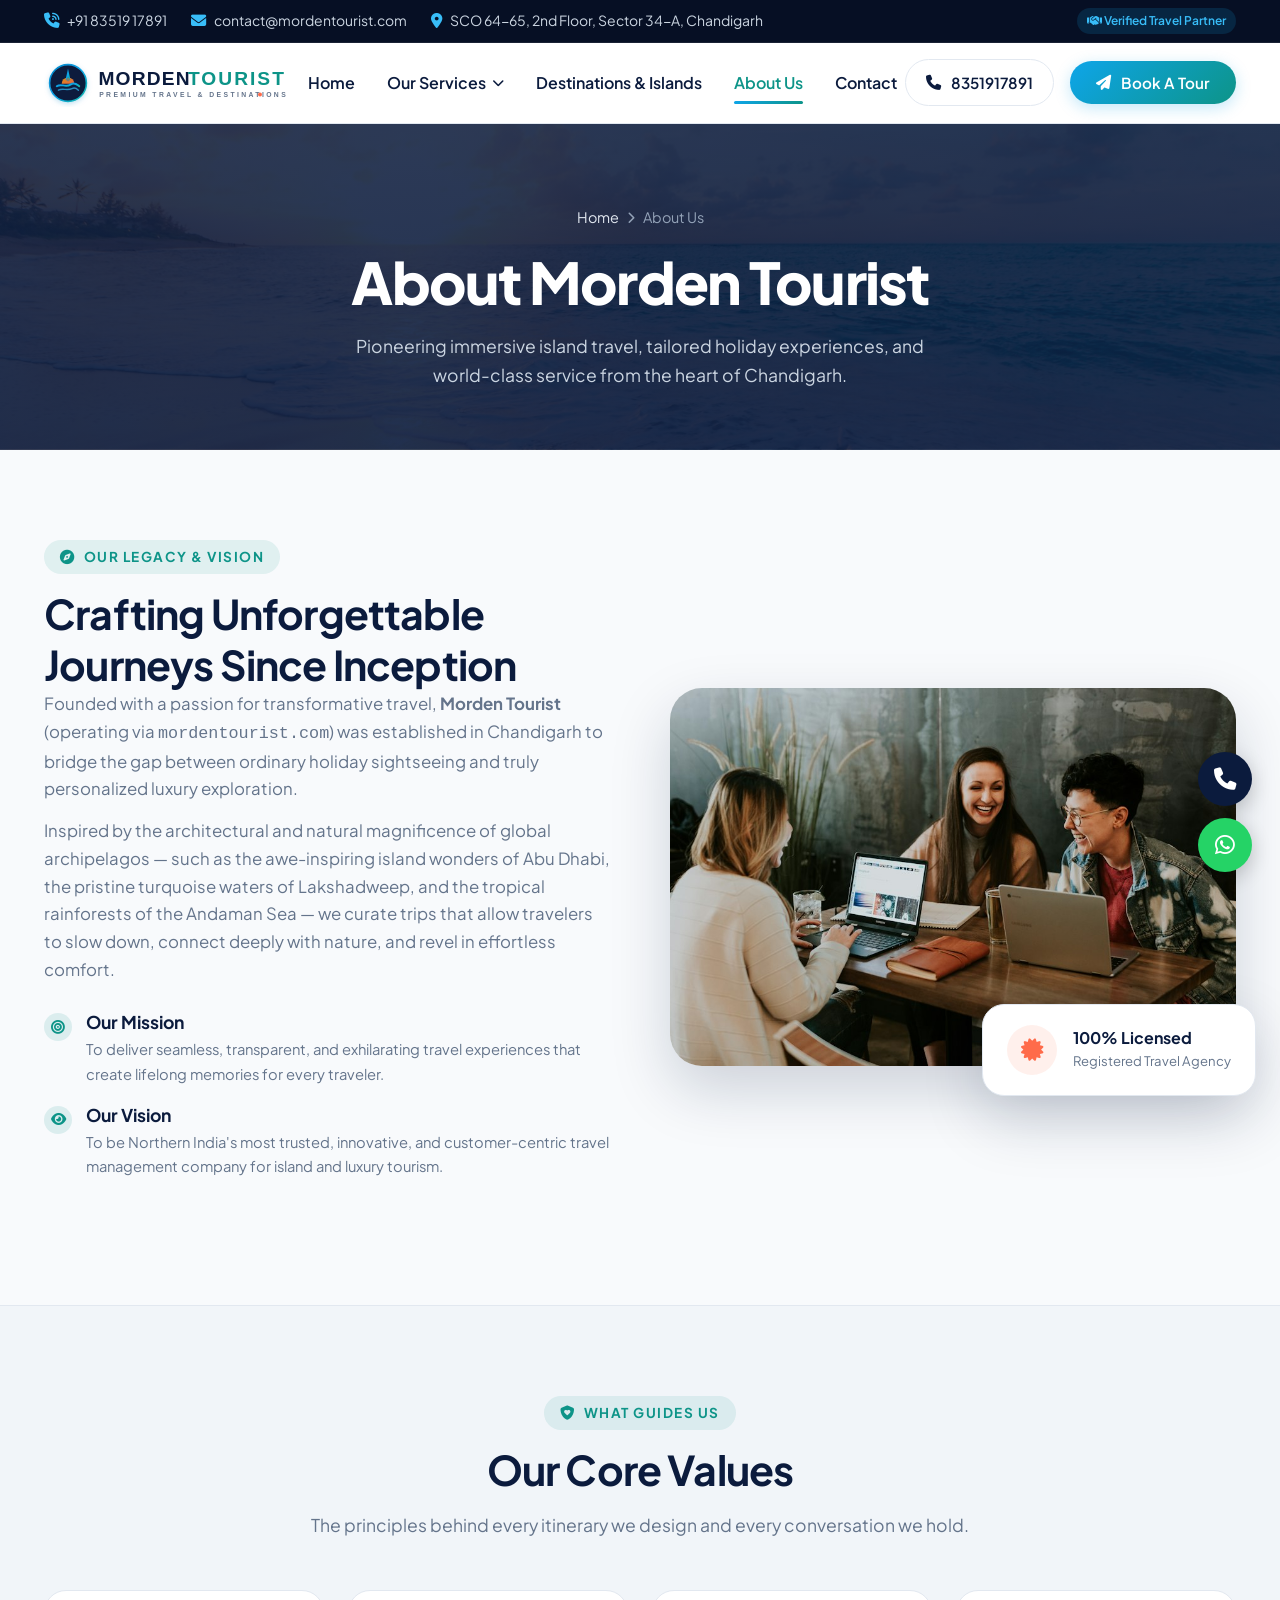
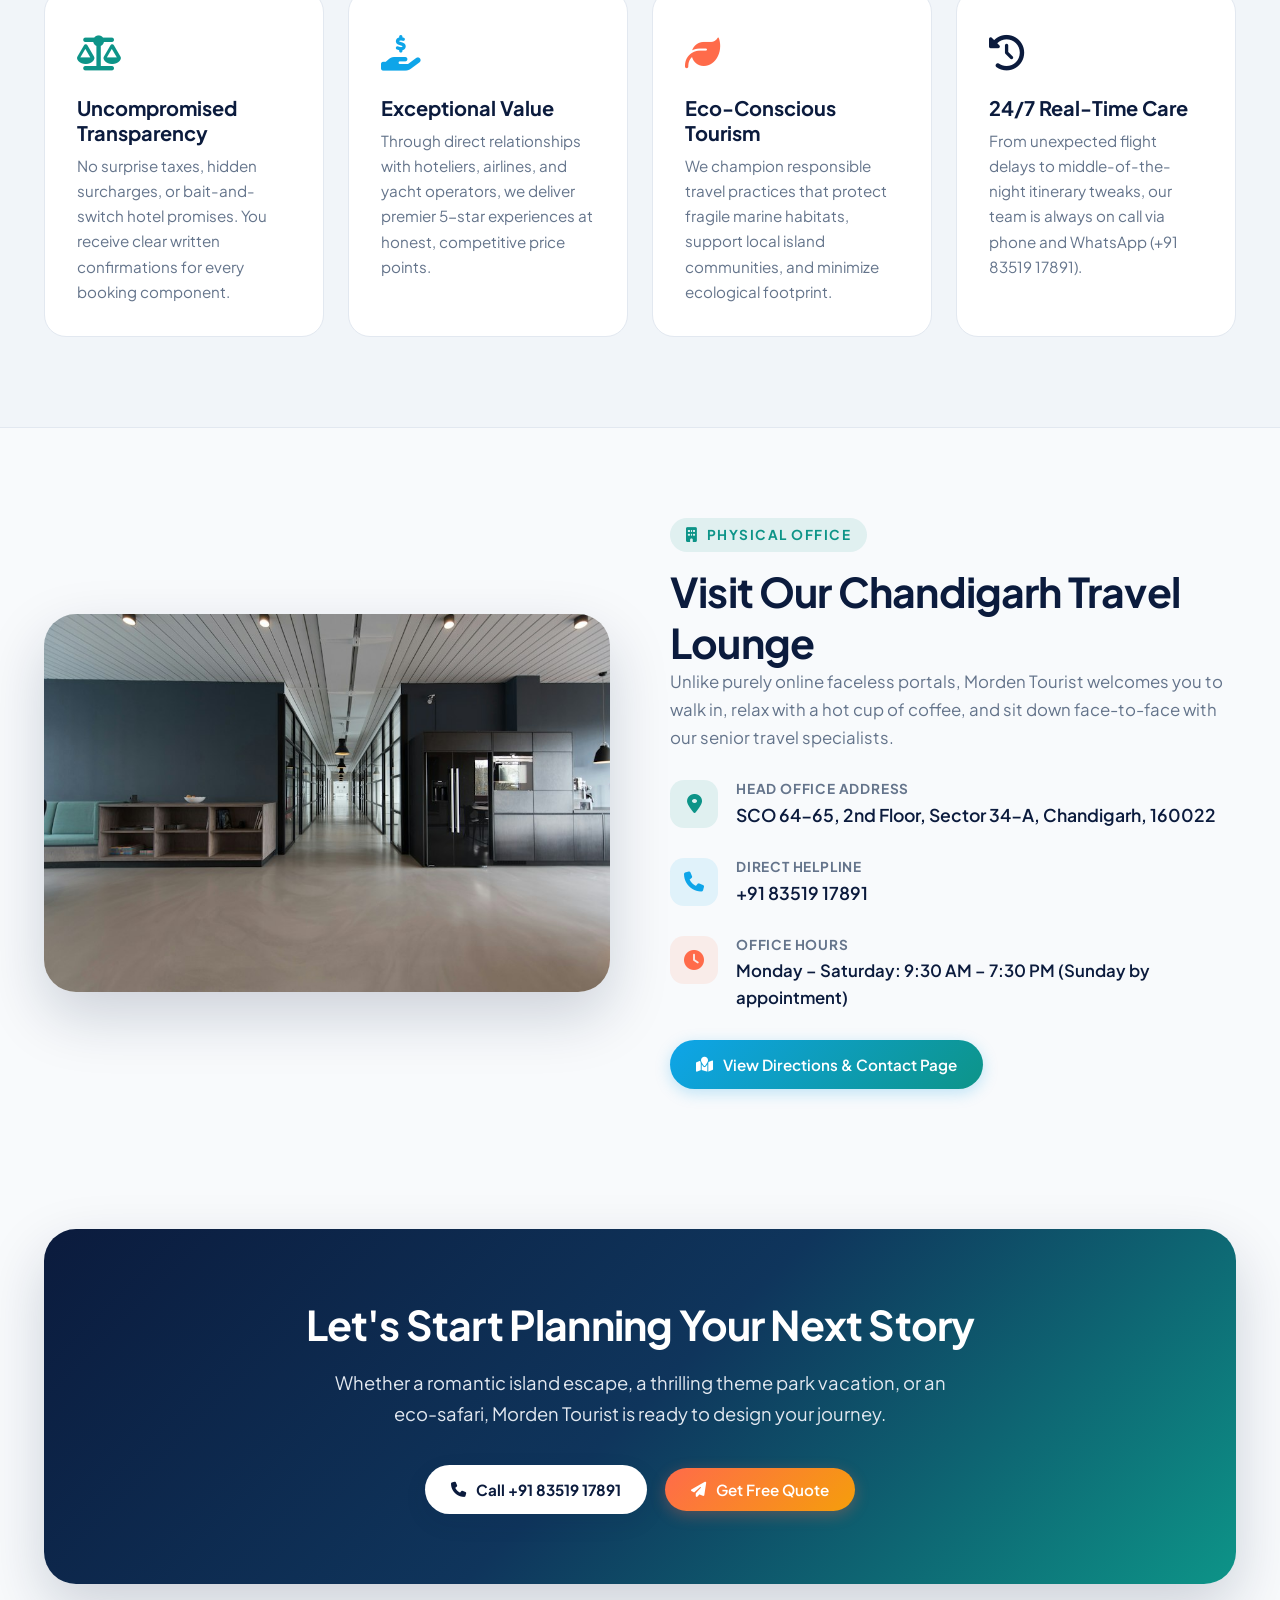
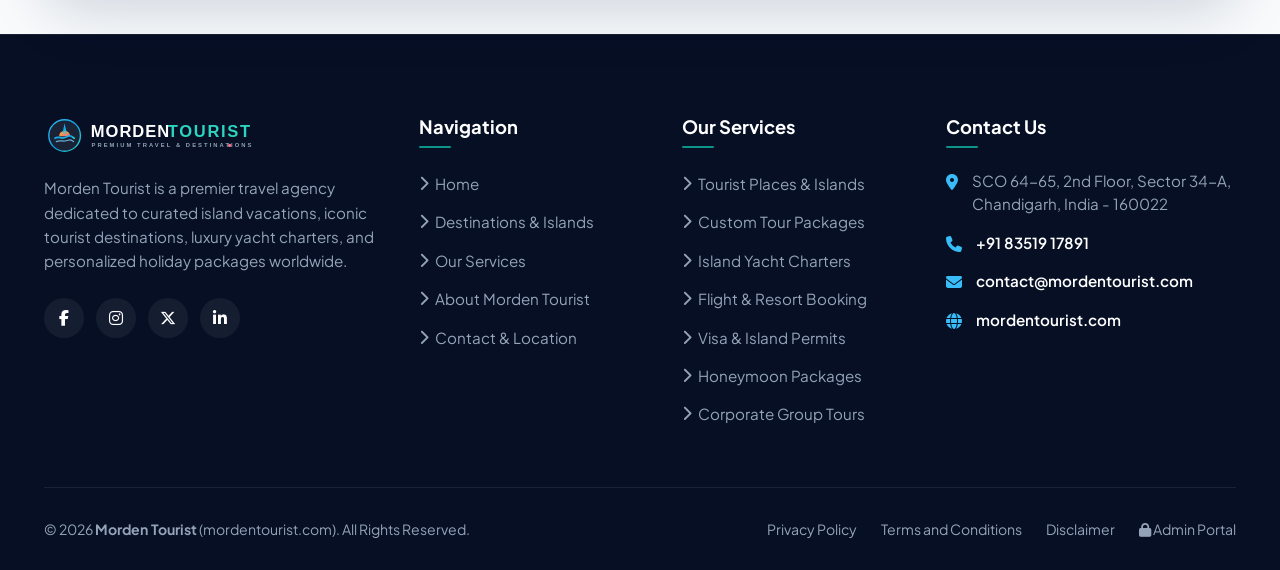
==== about.html @ 5bf88cda "Initial commit: Complete Morden Tourist agency website with single-row packages slider and admin por" ====
﻿<!DOCTYPE html>
<html lang="en">
<head>
  <meta charset="UTF-8">
  <meta name="viewport" content="width=device-width, initial-scale=1.0">
  <title>About Us | Morden Tourist (mordentourist.com)</title>
  <meta name="description" content="Discover the story, mission, and experienced travel specialists behind Morden Tourist, Chandigarh's premier travel agency for curated island and luxury getaways.">
  <meta name="keywords" content="About Morden Tourist, mordentourist.com, travel agency Chandigarh, Sector 34-A Chandigarh, tour operators">
  <link rel="canonical" href="https://mordentourist.com/about.html">
  
  <!-- Favicon -->
  <link rel="icon" type="image/svg+xml" href="assets/images/favicon.svg">
  <link rel="shortcut icon" href="favicon.svg">

  <!-- Google Fonts: Plus Jakarta Sans -->
  <link rel="preconnect" href="https://fonts.googleapis.com">
  <link rel="preconnect" href="https://fonts.gstatic.com" crossorigin>
  <link href="https://fonts.googleapis.com/css2?family=Plus+Jakarta+Sans:wght@300;400;500;600;700;800&display=swap" rel="stylesheet">

  <!-- Font Awesome 6 Icons -->
  <link rel="stylesheet" href="https://cdnjs.cloudflare.com/ajax/libs/font-awesome/6.4.2/css/all.min.css">

  <!-- Custom Stylesheet -->
  <link rel="stylesheet" href="assets/css/style.css">
</head>
<body>

  <!-- Top Bar -->
  <div class="top-bar">
    <div class="container top-bar-inner">
      <div class="top-bar-info">
        <a href="tel:8351917891" class="top-bar-item">
          <i class="fa-solid fa-phone-volume"></i>
          <span>+91 83519 17891</span>
        </a>
        <a href="mailto:contact@mordentourist.com" class="top-bar-item">
          <i class="fa-solid fa-envelope"></i>
          <span>contact@mordentourist.com</span>
        </a>
        <div class="top-bar-item">
          <i class="fa-solid fa-location-dot"></i>
          <span>SCO 64-65, 2nd Floor, Sector 34-A, Chandigarh</span>
        </div>
      </div>
      <div class="top-bar-right">
        <span class="top-bar-badge"><i class="fa-solid fa-handshake"></i> Verified Travel Partner</span>
      </div>
    </div>
  </div>

  <!-- Header -->
  <header class="main-header">
    <div class="container nav-container">
      <a href="index.html" class="brand-logo" aria-label="Morden Tourist Home">
        <img src="assets/images/logo.svg" alt="Morden Tourist Logo" width="220" height="48">
      </a>

      <nav class="nav-links" id="navLinks">
        <a href="index.html" class="nav-link">Home</a>
        <div class="nav-dropdown">
          <a href="services.html" class="nav-link nav-dropdown-toggle">
            Our Services <i class="fa-solid fa-chevron-down"></i>
          </a>
          <div class="dropdown-menu">
            <a href="tourist-places.html" class="dropdown-item featured">
              <i class="fa-solid fa-umbrella-beach"></i>
              <div class="dropdown-text">
                <strong>Tourist Places &amp; Islands</strong>
                <small>Explore Yas, Saadiyat, Sir Bani Yas &amp; more</small>
              </div>
            </a>
            <a href="services.html#custom-packages" class="dropdown-item">
              <i class="fa-solid fa-compass-drafting"></i>
              <div class="dropdown-text">
                <strong>Customized Tour Packages</strong>
                <small>Tailor-made itineraries for families &amp; couples</small>
              </div>
            </a>
            <a href="services.html#yacht-cruises" class="dropdown-item">
              <i class="fa-solid fa-ship"></i>
              <div class="dropdown-text">
                <strong>Island Yacht Charters</strong>
                <small>Private boat cruises &amp; water sports</small>
              </div>
            </a>
            <a href="services.html#flights-resorts" class="dropdown-item">
              <i class="fa-solid fa-hotel"></i>
              <div class="dropdown-text">
                <strong>Flight &amp; 5-Star Resorts</strong>
                <small>Contracted B2B airline &amp; resort rates</small>
              </div>
            </a>
            <a href="services.html#visa-permits" class="dropdown-item">
              <i class="fa-solid fa-passport"></i>
              <div class="dropdown-text">
                <strong>Visa &amp; Island Permits</strong>
                <small>UAE express visas &amp; island entry papers</small>
              </div>
            </a>
            <a href="services.html#guided-excursions" class="dropdown-item">
              <i class="fa-solid fa-van-shuttle"></i>
              <div class="dropdown-text">
                <strong>Guided Excursions &amp; Chauffeurs</strong>
                <small>Local licensed multilingual guides</small>
              </div>
            </a>
            <a href="services.html" class="dropdown-item" style="border-top: 1px solid var(--color-border); background: var(--color-bg-subtle);">
              <i class="fa-solid fa-list-check"></i>
              <div class="dropdown-text">
                <strong>All Services Overview &rarr;</strong>
              </div>
            </a>
          </div>
        </div>
        <a href="destinations.html" class="nav-link">Destinations &amp; Islands</a>
        <a href="about.html" class="nav-link active">About Us</a>
        <a href="contact.html" class="nav-link">Contact</a>
      </nav>

      <div class="nav-actions">
        <a href="tel:8351917891" class="btn btn-outline" style="padding: 10px 20px;">
          <i class="fa-solid fa-phone"></i> 8351917891
        </a>
        <button class="btn btn-primary open-booking-modal" data-dest="About Us Consultation">
          <i class="fa-solid fa-paper-plane"></i> Book A Tour
        </button>
      </div>

      <button class="mobile-menu-toggle" id="mobileMenuToggle" aria-label="Toggle navigation">
        <i class="fa-solid fa-bars"></i>
      </button>
    </div>
  </header>

  <!-- Page Banner -->
  <section class="page-banner">
    <div class="container">
      <div class="breadcrumbs">
        <a href="index.html">Home</a>
        <i class="fa-solid fa-chevron-right"></i>
        <span>About Us</span>
      </div>
      <h1 class="page-title">About Morden Tourist</h1>
      <p class="page-subtitle">
        Pioneering immersive island travel, tailored holiday experiences, and world-class service from the heart of Chandigarh.
      </p>
    </div>
  </section>

  <!-- Our Story & Mission Section -->
  <section class="section-pad">
    <div class="container">
      <div class="feature-split">
        <div class="feature-content">
          <span class="section-label"><i class="fa-solid fa-compass"></i> Our Legacy &amp; Vision</span>
          <h2>Crafting Unforgettable Journeys Since Inception</h2>
          <p>
            Founded with a passion for transformative travel, <strong>Morden Tourist</strong> (operating via <code>mordentourist.com</code>) was established in Chandigarh to bridge the gap between ordinary holiday sightseeing and truly personalized luxury exploration.
          </p>
          <p style="margin-top: 14px;">
            Inspired by the architectural and natural magnificence of global archipelagos — such as the awe-inspiring island wonders of Abu Dhabi, the pristine turquoise waters of Lakshadweep, and the tropical rainforests of the Andaman Sea — we curate trips that allow travelers to slow down, connect deeply with nature, and revel in effortless comfort.
          </p>
          <div class="feature-checklist">
            <div class="feature-check-item">
              <div class="check-icon"><i class="fa-solid fa-bullseye"></i></div>
              <div class="check-text">
                <h4>Our Mission</h4>
                <p>To deliver seamless, transparent, and exhilarating travel experiences that create lifelong memories for every traveler.</p>
              </div>
            </div>
            <div class="feature-check-item">
              <div class="check-icon"><i class="fa-solid fa-eye"></i></div>
              <div class="check-text">
                <h4>Our Vision</h4>
                <p>To be Northern India's most trusted, innovative, and customer-centric travel management company for island and luxury tourism.</p>
              </div>
            </div>
          </div>
        </div>

        <div class="feature-media">
          <div class="feature-media-main">
            <img src="assets/images/about/chandigarh-team.jpg" alt="Morden Tourist passionate travel management team" loading="lazy">
          </div>
          <div class="feature-media-floating">
            <div class="floating-icon">
              <i class="fa-solid fa-certificate"></i>
            </div>
            <div class="floating-text">
              <h5>100% Licensed</h5>
              <p>Registered Travel Agency</p>
            </div>
          </div>
        </div>
      </div>
    </div>
  </section>

  <!-- Core Values -->
  <section class="section-pad" style="background: #F1F5F9; border-top: 1px solid var(--color-border); border-bottom: 1px solid var(--color-border);">
    <div class="container">
      <div class="section-header">
        <span class="section-label"><i class="fa-solid fa-shield-heart"></i> What Guides Us</span>
        <h2>Our Core Values</h2>
        <p>The principles behind every itinerary we design and every conversation we hold.</p>
      </div>

      <div class="stats-grid" style="text-align: left;">
        <div class="stat-item" style="background: #FFFFFF; padding: 32px; border-radius: var(--radius-lg); border: 1px solid var(--color-border);">
          <div style="font-size: 2.2rem; color: var(--color-secondary); margin-bottom: 14px;"><i class="fa-solid fa-scale-balanced"></i></div>
          <h4 style="margin-bottom: 8px;">Uncompromised Transparency</h4>
          <p style="font-size: 0.95rem; margin: 0;">No surprise taxes, hidden surcharges, or bait-and-switch hotel promises. You receive clear written confirmations for every booking component.</p>
        </div>

        <div class="stat-item" style="background: #FFFFFF; padding: 32px; border-radius: var(--radius-lg); border: 1px solid var(--color-border);">
          <div style="font-size: 2.2rem; color: var(--color-accent); margin-bottom: 14px;"><i class="fa-solid fa-hand-holding-dollar"></i></div>
          <h4 style="margin-bottom: 8px;">Exceptional Value</h4>
          <p style="font-size: 0.95rem; margin: 0;">Through direct relationships with hoteliers, airlines, and yacht operators, we deliver premier 5-star experiences at honest, competitive price points.</p>
        </div>

        <div class="stat-item" style="background: #FFFFFF; padding: 32px; border-radius: var(--radius-lg); border: 1px solid var(--color-border);">
          <div style="font-size: 2.2rem; color: var(--color-coral); margin-bottom: 14px;"><i class="fa-solid fa-leaf"></i></div>
          <h4 style="margin-bottom: 8px;">Eco-Conscious Tourism</h4>
          <p style="font-size: 0.95rem; margin: 0;">We champion responsible travel practices that protect fragile marine habitats, support local island communities, and minimize ecological footprint.</p>
        </div>

        <div class="stat-item" style="background: #FFFFFF; padding: 32px; border-radius: var(--radius-lg); border: 1px solid var(--color-border);">
          <div style="font-size: 2.2rem; color: var(--color-primary); margin-bottom: 14px;"><i class="fa-solid fa-clock-rotate-left"></i></div>
          <h4 style="margin-bottom: 8px;">24/7 Real-Time Care</h4>
          <p style="font-size: 0.95rem; margin: 0;">From unexpected flight delays to middle-of-the-night itinerary tweaks, our team is always on call via phone and WhatsApp (+91 83519 17891).</p>
        </div>
      </div>
    </div>
  </section>

  <!-- Physical Presence in Chandigarh -->
  <section class="section-pad">
    <div class="container">
      <div class="feature-split">
        <div class="feature-media">
          <div class="feature-media-main">
            <img src="assets/images/about/office-lounge.jpg" alt="Morden Tourist Modern travel consultation office in Sector 34-A Chandigarh" loading="lazy">
          </div>
        </div>

        <div class="feature-content">
          <span class="section-label"><i class="fa-solid fa-building"></i> Physical Office</span>
          <h2>Visit Our Chandigarh Travel Lounge</h2>
          <p>
            Unlike purely online faceless portals, Morden Tourist welcomes you to walk in, relax with a hot cup of coffee, and sit down face-to-face with our senior travel specialists.
          </p>
          <div class="contact-list" style="margin: 28px 0;">
            <div class="contact-item">
              <div class="contact-icon" style="background: rgba(13, 148, 136, 0.1); color: var(--color-secondary);">
                <i class="fa-solid fa-location-dot"></i>
              </div>
              <div class="contact-text">
                <h5 style="color: var(--color-text-muted);">Head Office Address</h5>
                <p style="color: var(--color-primary); font-size: 1.1rem;">SCO 64-65, 2nd Floor, Sector 34-A, Chandigarh, 160022</p>
              </div>
            </div>

            <div class="contact-item">
              <div class="contact-icon" style="background: rgba(14, 165, 233, 0.1); color: var(--color-accent);">
                <i class="fa-solid fa-phone"></i>
              </div>
              <div class="contact-text">
                <h5 style="color: var(--color-text-muted);">Direct Helpline</h5>
                <p><a href="tel:8351917891" style="color: var(--color-primary); font-size: 1.1rem;">+91 83519 17891</a></p>
              </div>
            </div>

            <div class="contact-item">
              <div class="contact-icon" style="background: rgba(255, 107, 74, 0.1); color: var(--color-coral);">
                <i class="fa-solid fa-clock"></i>
              </div>
              <div class="contact-text">
                <h5 style="color: var(--color-text-muted);">Office Hours</h5>
                <p style="color: var(--color-primary); font-size: 1.05rem;">Monday – Saturday: 9:30 AM – 7:30 PM (Sunday by appointment)</p>
              </div>
            </div>
          </div>

          <a href="contact.html" class="btn btn-primary">
            <i class="fa-solid fa-map-location"></i> View Directions &amp; Contact Page
          </a>
        </div>
      </div>
    </div>
  </section>

  <!-- CTA Banner -->
  <section class="section-pad-sm">
    <div class="container">
      <div class="cta-banner">
        <h2>Let's Start Planning Your Next Story</h2>
        <p>
          Whether a romantic island escape, a thrilling theme park vacation, or an eco-safari, Morden Tourist is ready to design your journey.
        </p>
        <div class="cta-btn-group">
          <a href="tel:8351917891" class="btn btn-white">
            <i class="fa-solid fa-phone"></i> Call +91 83519 17891
          </a>
          <button class="btn btn-coral open-booking-modal" data-dest="Custom Trip Consultation">
            <i class="fa-solid fa-paper-plane"></i> Get Free Quote
          </button>
        </div>
      </div>
    </div>
  </section>

  <!-- Footer -->
  <footer class="main-footer">
    <div class="container">
      <div class="footer-top">
        <div class="footer-brand">
          <a href="index.html">
            <img src="assets/images/logo-white.svg" alt="Morden Tourist" width="220" height="48">
          </a>
          <p>
            Morden Tourist is a premier travel agency dedicated to curated island vacations, iconic tourist destinations, luxury yacht charters, and personalized holiday packages worldwide.
          </p>
          <div class="footer-socials">
            <a href="https://facebook.com" target="_blank" rel="noopener" class="social-link" aria-label="Facebook"><i class="fa-brands fa-facebook-f"></i></a>
            <a href="https://instagram.com" target="_blank" rel="noopener" class="social-link" aria-label="Instagram"><i class="fa-brands fa-instagram"></i></a>
            <a href="https://twitter.com" target="_blank" rel="noopener" class="social-link" aria-label="Twitter"><i class="fa-brands fa-x-twitter"></i></a>
            <a href="https://linkedin.com" target="_blank" rel="noopener" class="social-link" aria-label="LinkedIn"><i class="fa-brands fa-linkedin-in"></i></a>
          </div>
        </div>

        <div class="footer-col">
          <h4>Navigation</h4>
          <ul class="footer-links">
            <li><a href="index.html"><i class="fa-solid fa-chevron-right"></i> Home</a></li>
            <li><a href="destinations.html"><i class="fa-solid fa-chevron-right"></i> Destinations &amp; Islands</a></li>
            <li><a href="services.html"><i class="fa-solid fa-chevron-right"></i> Our Services</a></li>
            <li><a href="about.html"><i class="fa-solid fa-chevron-right"></i> About Morden Tourist</a></li>
            <li><a href="contact.html"><i class="fa-solid fa-chevron-right"></i> Contact &amp; Location</a></li>
          </ul>
        </div>

        <div class="footer-col">
          <h4>Our Services</h4>
          <ul class="footer-links">
            <li><a href="tourist-places.html"><i class="fa-solid fa-chevron-right"></i> Tourist Places &amp; Islands</a></li>
            <li><a href="services.html#custom-packages"><i class="fa-solid fa-chevron-right"></i> Custom Tour Packages</a></li>
            <li><a href="services.html#yacht-cruises"><i class="fa-solid fa-chevron-right"></i> Island Yacht Charters</a></li>
            <li><a href="services.html#flights-resorts"><i class="fa-solid fa-chevron-right"></i> Flight &amp; Resort Booking</a></li>
            <li><a href="services.html#visa-permits"><i class="fa-solid fa-chevron-right"></i> Visa &amp; Island Permits</a></li>
            <li><a href="services.html#honeymoon-escapes"><i class="fa-solid fa-chevron-right"></i> Honeymoon Packages</a></li>
            <li><a href="services.html#corporate-mice"><i class="fa-solid fa-chevron-right"></i> Corporate Group Tours</a></li>
          </ul>
        </div>

        <div class="footer-col">
          <h4>Contact Us</h4>
          <div class="footer-contact-item">
            <i class="fa-solid fa-location-dot"></i>
            <p>SCO 64-65, 2nd Floor, Sector 34-A, Chandigarh, India - 160022</p>
          </div>
          <div class="footer-contact-item">
            <i class="fa-solid fa-phone"></i>
            <p><a href="tel:8351917891">+91 83519 17891</a></p>
          </div>
          <div class="footer-contact-item">
            <i class="fa-solid fa-envelope"></i>
            <p><a href="mailto:contact@mordentourist.com">contact@mordentourist.com</a></p>
          </div>
          <div class="footer-contact-item">
            <i class="fa-solid fa-globe"></i>
            <p><a href="https://mordentourist.com">mordentourist.com</a></p>
          </div>
        </div>
      </div>

      <div class="footer-bottom">
        <div>
          &copy; <span id="currentYear">2026</span> <strong>Morden Tourist</strong> (mordentourist.com). All Rights Reserved.
        </div>
        <div class="footer-legal-links">
          <a href="privacy-policy.html">Privacy Policy</a>
          <a href="terms-and-conditions.html">Terms and Conditions</a>
          <a href="disclaimer.html">Disclaimer</a>
          <a href="admin.html" target="_blank" style="color: var(--color-accent-teal);"><i class="fa-solid fa-lock"></i> Admin Portal</a>
        </div>
      </div>
    </div>
  </footer>

  <!-- Booking Modal -->
  <div class="modal-overlay" id="bookingModal" role="dialog" aria-modal="true" aria-labelledby="modalHeading">
    <div class="modal-container">
      <button class="modal-close-btn" id="modalCloseBtn" aria-label="Close modal">
        <i class="fa-solid fa-xmark"></i>
      </button>
      <span class="section-label" style="margin-bottom: 8px;">Plan Your Trip</span>
      <h3 id="modalHeading" style="margin-bottom: 6px;">Request Tour Consultation</h3>
      <p style="font-size: 0.95rem; margin-bottom: 24px;">
        Share your travel plans and our destination specialists will craft your personalized itinerary within 24 hours.
      </p>

      <form id="bookingForm">
        <div class="form-group">
          <label for="modalName">Full Name *</label>
          <input type="text" id="modalName" class="form-control" placeholder="e.g. Rahul Verma" required>
        </div>

        <div class="form-group-row">
          <div class="form-group">
            <label for="modalPhone">Phone / WhatsApp Number *</label>
            <input type="tel" id="modalPhone" class="form-control" placeholder="e.g. 8351917891" required>
          </div>
          <div class="form-group">
            <label for="modalEmail">Email Address *</label>
            <input type="email" id="modalEmail" class="form-control" placeholder="e.g. rahul@gmail.com" required>
          </div>
        </div>

        <div class="form-group">
          <label for="modalDestination">Destination / Service *</label>
          <input type="text" id="modalDestination" class="form-control" placeholder="e.g. Island Tour Inquiry" required>
        </div>

        <div class="form-group-row">
          <div class="form-group">
            <label for="modalTravelers">Number of Travelers</label>
            <select id="modalTravelers" class="form-control">
              <option value="1">Solo Traveler</option>
              <option value="2" selected>Couple (2 Adults)</option>
              <option value="family">Family (3 - 5 People)</option>
              <option value="group">Large Group (6+ People)</option>
            </select>
          </div>
          <div class="form-group">
            <label for="modalDate">Expected Travel Date</label>
            <input type="date" id="modalDate" class="form-control">
          </div>
        </div>

        <div class="form-group">
          <label for="modalNotes">Special Requests (Optional)</label>
          <textarea id="modalNotes" class="form-control" placeholder="Tell us about your requirements..." style="min-height: 80px;"></textarea>
        </div>

        <button type="submit" class="btn btn-coral" style="width: 100%; padding: 14px; font-size: 1rem; display: flex; align-items: center; justify-content: center; gap: 8px;">
          <i class="fa-brands fa-whatsapp" style="font-size: 1.25rem;"></i> Send Inquiry to WhatsApp (+91 83519 17891)
        </button>
        <p style="font-size: 0.8rem; color: var(--color-text-muted); text-align: center; margin-top: 10px; margin-bottom: 0;">
          <i class="fa-solid fa-bolt" style="color: #25D366;"></i> Instant WhatsApp response from our Chandigarh specialists.
        </p>
      </form>
    </div>
  </div>

  <!-- Floating Actions -->
  <div class="floating-actions">
    <button class="back-to-top" id="backToTop" aria-label="Back to top">
      <i class="fa-solid fa-arrow-up"></i>
    </button>
    <a href="tel:8351917891" class="float-btn float-phone" aria-label="Call Morden Tourist">
      <i class="fa-solid fa-phone"></i>
    </a>
    <a href="https://wa.me/918351917891?text=Hello%20Morden%20Tourist,%20I%20would%20like%20to%20know%20more%20about%20your%20agency." target="_blank" rel="noopener" class="float-btn float-whatsapp" aria-label="Chat on WhatsApp">
      <i class="fa-brands fa-whatsapp"></i>
    </a>
  </div>

    <!-- Shared Packages Data Store -->
  <script src="assets/js/packages-data.js"></script>
  <script src="assets/js/main.js"></script>
  <script>
    document.getElementById('currentYear').textContent = new Date().getFullYear();
  </script>
</body>
</html>
---- assets/css/style.css ----
/* ==========================================================================
   MORDEN TOURIST (mordentourist.com) - MODERN DESIGN SYSTEM & STYLESHEET
   Distinct Oceanic Modern Palette: Deep Slate Navy, Coastal Teal, Sky Azure & Sunset Coral
   ========================================================================== */

:root {
  /* Color Palette */
  --color-primary: #0B1B3D;
  --color-primary-light: #162B55;
  --color-primary-dark: #060F24;
  --color-secondary: #0D9488;
  --color-secondary-hover: #0F766E;
  --color-accent: #0EA5E9;
  --color-accent-light: #38BDF8;
  --color-coral: #FF6B4A;
  --color-coral-hover: #E85535;
  --color-gold: #F59E0B;
  
  /* Neutrals & Surfaces */
  --color-bg-main: #F8FAFC;
  --color-bg-card: #FFFFFF;
  --color-bg-subtle: #F1F5F9;
  --color-border: #E2E8F0;
  --color-border-focus: #0EA5E9;
  --color-text-main: #0F172A;
  --color-text-muted: #64748B;
  --color-text-light: #94A3B8;
  --color-text-inverse: #FFFFFF;
  
  /* Gradients */
  --grad-primary: linear-gradient(135deg, #0B1B3D 0%, #17325F 100%);
  --grad-ocean: linear-gradient(135deg, #0EA5E9 0%, #0D9488 100%);
  --grad-sunset: linear-gradient(135deg, #FF6B4A 0%, #F59E0B 100%);
  --grad-hero-overlay: linear-gradient(180deg, rgba(11, 27, 61, 0.75) 0%, rgba(11, 27, 61, 0.85) 100%);
  --grad-card-overlay: linear-gradient(180deg, rgba(11, 27, 61, 0) 30%, rgba(11, 27, 61, 0.92) 100%);
  
  /* Typography */
  --font-main: 'Plus Jakarta Sans', -apple-system, BlinkMacSystemFont, 'Segoe UI', Roboto, Helvetica, Arial, sans-serif;
  --font-heading: 'Plus Jakarta Sans', -apple-system, BlinkMacSystemFont, 'Segoe UI', Roboto, sans-serif;
  
  /* Spacing & Sizes */
  --container-max: 1240px;
  --container-pad: 24px;
  --radius-sm: 8px;
  --radius-md: 14px;
  --radius-lg: 22px;
  --radius-xl: 32px;
  --radius-full: 9999px;
  
  /* Shadows */
  --shadow-sm: 0 2px 8px rgba(11, 27, 61, 0.04);
  --shadow-md: 0 8px 24px rgba(11, 27, 61, 0.08);
  --shadow-lg: 0 16px 40px rgba(11, 27, 61, 0.12);
  --shadow-xl: 0 24px 60px rgba(11, 27, 61, 0.18);
  --shadow-glow: 0 8px 25px rgba(14, 165, 233, 0.3);
  
  /* Transitions */
  --transition-fast: 0.2s ease;
  --transition-normal: 0.3s cubic-bezier(0.16, 1, 0.3, 1);
  --transition-slow: 0.5s cubic-bezier(0.16, 1, 0.3, 1);
}

/* Base Reset & Standards */
*, *::before, *::after {
  box-sizing: border-box;
  margin: 0;
  padding: 0;
}

html {
  font-size: 16px;
  scroll-behavior: smooth;
  -webkit-font-smoothing: antialiased;
  -moz-osx-font-smoothing: grayscale;
}

body {
  font-family: var(--font-main);
  background-color: var(--color-bg-main);
  color: var(--color-text-main);
  line-height: 1.65;
  overflow-x: hidden;
}

img {
  max-width: 100%;
  height: auto;
  display: block;
}

a {
  color: inherit;
  text-decoration: none;
  transition: color var(--transition-fast);
}

ul, ol {
  list-style: none;
}

button, input, select, textarea {
  font-family: inherit;
  font-size: inherit;
  outline: none;
  border: none;
}

button {
  cursor: pointer;
}

/* Typography Helpers */
h1, h2, h3, h4, h5, h6 {
  font-family: var(--font-heading);
  color: var(--color-primary);
  font-weight: 700;
  line-height: 1.25;
}

h1 { font-size: clamp(2.4rem, 4.5vw, 3.8rem); font-weight: 800; letter-spacing: -0.03em; }
h2 { font-size: clamp(1.8rem, 3.2vw, 2.6rem); font-weight: 700; letter-spacing: -0.02em; }
h3 { font-size: clamp(1.3rem, 2.2vw, 1.75rem); }
h4 { font-size: 1.25rem; }
p { color: var(--color-text-muted); font-size: 1.05rem; }

.text-gradient {
  background: var(--grad-ocean);
  -webkit-background-clip: text;
  -webkit-text-fill-color: transparent;
  display: inline-block;
}

.text-coral {
  color: var(--color-coral);
}

.section-label {
  display: inline-flex;
  align-items: center;
  gap: 8px;
  background: rgba(13, 148, 136, 0.1);
  color: var(--color-secondary);
  font-size: 0.85rem;
  font-weight: 700;
  text-transform: uppercase;
  letter-spacing: 1.5px;
  padding: 6px 16px;
  border-radius: var(--radius-full);
  margin-bottom: 14px;
}

.section-label i {
  font-size: 0.9rem;
}

.section-header {
  text-align: center;
  max-width: 720px;
  margin: 0 auto 50px;
}

.section-header h2 {
  margin-bottom: 16px;
}

.section-header p {
  font-size: 1.1rem;
}

.section-header.text-left {
  text-align: left;
  margin-left: 0;
}

/* Layout Container */
.container {
  max-width: var(--container-max);
  margin: 0 auto;
  padding: 0 var(--container-pad);
}

.section-pad {
  padding: 90px 0;
}

.section-pad-sm {
  padding: 50px 0;
}

/* ==========================================================================
   Top Announcement Bar
   ========================================================================== */
.top-bar {
  background: var(--color-primary-dark);
  color: #CBD5E1;
  font-size: 0.875rem;
  padding: 8px 0;
  border-bottom: 1px solid rgba(255, 255, 255, 0.08);
}

.top-bar-inner {
  display: flex;
  justify-content: space-between;
  align-items: center;
  flex-wrap: wrap;
  gap: 12px;
}

.top-bar-info {
  display: flex;
  align-items: center;
  gap: 24px;
  flex-wrap: wrap;
}

.top-bar-item {
  display: inline-flex;
  align-items: center;
  gap: 8px;
  color: #CBD5E1;
  transition: color var(--transition-fast);
}

.top-bar-item i {
  color: var(--color-accent-light);
  font-size: 0.95rem;
}

.top-bar-item:hover {
  color: #FFFFFF;
}

.top-bar-right {
  display: flex;
  align-items: center;
  gap: 18px;
}

.top-bar-badge {
  background: rgba(14, 165, 233, 0.15);
  color: var(--color-accent-light);
  padding: 3px 10px;
  border-radius: var(--radius-full);
  font-size: 0.75rem;
  font-weight: 600;
}

/* ==========================================================================
   Header & Navigation
   ========================================================================== */
.main-header {
  position: sticky;
  top: 0;
  z-index: 1000;
  background: rgba(255, 255, 255, 0.92);
  backdrop-filter: blur(14px);
  -webkit-backdrop-filter: blur(14px);
  border-bottom: 1px solid var(--color-border);
  transition: all var(--transition-normal);
}

.main-header.scrolled {
  box-shadow: var(--shadow-md);
  background: rgba(255, 255, 255, 0.98);
}

.nav-container {
  display: flex;
  justify-content: space-between;
  align-items: center;
  height: 80px;
}

.brand-logo {
  display: flex;
  align-items: center;
}

.brand-logo img {
  height: 48px;
  width: auto;
}

.nav-links {
  display: flex;
  align-items: center;
  gap: 32px;
}

.nav-item {
  position: relative;
}

.nav-link {
  font-size: 1rem;
  font-weight: 600;
  color: var(--color-primary);
  padding: 8px 0;
  display: inline-flex;
  align-items: center;
  gap: 6px;
  position: relative;
}

.nav-link::after {
  content: '';
  position: absolute;
  bottom: 0;
  left: 0;
  width: 0;
  height: 2.5px;
  background: var(--grad-ocean);
  border-radius: var(--radius-full);
  transition: width var(--transition-normal);
}

.nav-link:hover::after,
.nav-link.active::after {
  width: 100%;
}

.nav-link.active {
  color: var(--color-secondary);
}

/* Navigation Dropdown */
.nav-dropdown {
  position: relative;
}

.nav-dropdown-toggle {
  display: inline-flex;
  align-items: center;
  gap: 6px;
  cursor: pointer;
}

.nav-dropdown-toggle i {
  font-size: 0.75rem;
  transition: transform var(--transition-fast);
}

.nav-dropdown:hover .nav-dropdown-toggle i,
.nav-dropdown.active .nav-dropdown-toggle i {
  transform: rotate(180deg);
}

.dropdown-menu {
  position: absolute;
  top: 100%;
  left: -20px;
  min-width: 320px;
  background: #FFFFFF;
  border-radius: var(--radius-md);
  border: 1px solid var(--color-border);
  box-shadow: var(--shadow-xl);
  padding: 8px 0;
  display: none;
  opacity: 0;
  transform: translateY(10px);
  transition: opacity 0.25s ease, transform 0.25s ease;
  z-index: 1050;
}

.nav-dropdown:hover .dropdown-menu,
.nav-dropdown:focus-within .dropdown-menu {
  display: block;
  opacity: 1;
  transform: translateY(0);
}

.dropdown-item {
  display: flex;
  align-items: center;
  gap: 14px;
  padding: 12px 20px;
  color: var(--color-primary);
  transition: all var(--transition-fast);
  border-bottom: 1px solid rgba(226, 232, 240, 0.5);
}

.dropdown-item:last-child {
  border-bottom: none;
}

.dropdown-item i {
  width: 36px;
  height: 36px;
  border-radius: 8px;
  background: rgba(14, 165, 233, 0.1);
  color: var(--color-secondary);
  display: flex;
  align-items: center;
  justify-content: center;
  font-size: 1rem;
  flex-shrink: 0;
  transition: all var(--transition-fast);
}

.dropdown-item:hover {
  background: #F8FAFC;
  padding-left: 24px;
}

.dropdown-item:hover i {
  background: var(--color-secondary);
  color: #FFFFFF;
}

.dropdown-text strong {
  display: block;
  font-size: 0.95rem;
  font-weight: 700;
  color: var(--color-primary);
  line-height: 1.3;
}

.dropdown-text small {
  display: block;
  font-size: 0.78rem;
  color: var(--color-text-muted);
  margin-top: 2px;
}

.dropdown-item.featured {
  background: rgba(13, 148, 136, 0.05);
}

.dropdown-item.featured strong {
  color: var(--color-secondary);
}

.nav-actions {
  display: flex;
  align-items: center;
  gap: 16px;
}

.btn {
  display: inline-flex;
  align-items: center;
  justify-content: center;
  gap: 10px;
  font-weight: 600;
  font-size: 0.95rem;
  padding: 12px 26px;
  border-radius: var(--radius-full);
  transition: all var(--transition-normal);
  white-space: nowrap;
}

.btn-primary {
  background: var(--grad-ocean);
  color: #FFFFFF;
  box-shadow: 0 4px 15px rgba(14, 165, 233, 0.25);
}

.btn-primary:hover {
  transform: translateY(-2px);
  box-shadow: var(--shadow-glow);
  color: #FFFFFF;
}

.btn-coral {
  background: var(--grad-sunset);
  color: #FFFFFF;
  box-shadow: 0 4px 15px rgba(255, 107, 74, 0.3);
}

.btn-coral:hover {
  transform: translateY(-2px);
  box-shadow: 0 8px 25px rgba(255, 107, 74, 0.45);
  color: #FFFFFF;
}

.btn-outline {
  border: 1.5px solid var(--color-border);
  color: var(--color-primary);
  background: #FFFFFF;
}

.btn-outline:hover {
  border-color: var(--color-primary);
  background: var(--color-primary);
  color: #FFFFFF;
}

.btn-white {
  background: #FFFFFF;
  color: var(--color-primary);
  font-weight: 700;
  box-shadow: var(--shadow-md);
}

.btn-white:hover {
  background: #F1F5F9;
  transform: translateY(-2px);
}

.mobile-menu-toggle {
  display: none;
  background: transparent;
  font-size: 1.5rem;
  color: var(--color-primary);
  padding: 8px;
}

/* ==========================================================================
   Hero Section
   ========================================================================== */
.hero-section {
  position: relative;
  min-height: 85vh;
  display: flex;
  align-items: center;
  background-color: var(--color-primary);
  background-image: url('../images/hero-bg.jpg');
  background-size: cover;
  background-position: center;
  color: #FFFFFF;
  padding: 100px 0 80px;
}

.hero-overlay {
  position: absolute;
  top: 0;
  left: 0;
  width: 100%;
  height: 100%;
  background: linear-gradient(135deg, rgba(11, 27, 61, 0.88) 0%, rgba(16, 42, 69, 0.8) 50%, rgba(13, 148, 136, 0.4) 100%);
}

.hero-content {
  position: relative;
  z-index: 2;
  max-width: 860px;
  text-align: center;
  margin: 0 auto;
}

.hero-badge {
  display: inline-flex;
  align-items: center;
  gap: 8px;
  background: rgba(255, 255, 255, 0.12);
  border: 1px solid rgba(255, 255, 255, 0.25);
  backdrop-filter: blur(10px);
  padding: 8px 20px;
  border-radius: var(--radius-full);
  font-size: 0.9rem;
  font-weight: 600;
  color: #E2E8F0;
  margin-bottom: 24px;
}

.hero-badge i {
  color: #FBBF24;
}

.hero-title {
  color: #FFFFFF;
  margin-bottom: 20px;
  font-weight: 800;
  letter-spacing: -0.02em;
}

.hero-subtitle {
  color: #E2E8F0;
  font-size: 1.25rem;
  line-height: 1.6;
  margin-bottom: 40px;
  max-width: 700px;
  margin-left: auto;
  margin-right: auto;
}

/* Hero Search / Trip Booking Box */
.hero-search-box {
  background: #FFFFFF;
  border-radius: var(--radius-xl);
  padding: 16px 20px;
  box-shadow: var(--shadow-xl);
  display: grid;
  grid-template-columns: repeat(4, 1fr) auto;
  gap: 14px;
  align-items: center;
  text-align: left;
  margin-top: 20px;
}

.search-field {
  padding: 8px 14px;
  border-right: 1px solid var(--color-border);
}

.search-field:last-of-type {
  border-right: none;
}

.search-field label {
  display: block;
  font-size: 0.75rem;
  font-weight: 700;
  text-transform: uppercase;
  color: var(--color-text-muted);
  letter-spacing: 0.8px;
  margin-bottom: 4px;
}

.search-field select,
.search-field input {
  width: 100%;
  color: var(--color-primary);
  font-weight: 600;
  font-size: 0.95rem;
  background: transparent;
}

.hero-search-box .btn-search {
  height: 52px;
  padding: 0 32px;
  font-size: 1rem;
}

/* ==========================================================================
   Quick Highlights Banner
   ========================================================================== */
.stats-banner {
  background: #FFFFFF;
  border-bottom: 1px solid var(--color-border);
  padding: 36px 0;
  position: relative;
  z-index: 10;
  margin-top: -30px;
  border-radius: var(--radius-lg);
  box-shadow: var(--shadow-md);
}

.stats-grid {
  display: grid;
  grid-template-columns: repeat(4, 1fr);
  gap: 24px;
  text-align: center;
}

.stat-item {
  padding: 0 16px;
  border-right: 1px solid var(--color-border);
}

.stat-item:last-child {
  border-right: none;
}

.stat-number {
  font-size: 2.3rem;
  font-weight: 800;
  color: var(--color-primary);
  display: flex;
  align-items: center;
  justify-content: center;
  gap: 4px;
}

.stat-number span {
  color: var(--color-secondary);
}

.stat-label {
  font-size: 0.9rem;
  color: var(--color-text-muted);
  font-weight: 600;
  margin-top: 4px;
}

/* ==========================================================================
   Destination & Island Filter Component (Abu Dhabi Reference Inspired)
   ========================================================================== */
.destination-filter-nav {
  display: flex;
  justify-content: center;
  flex-wrap: wrap;
  gap: 12px;
  margin-bottom: 44px;
}

.filter-btn {
  background: #FFFFFF;
  border: 1px solid var(--color-border);
  color: var(--color-text-muted);
  font-size: 0.92rem;
  font-weight: 600;
  padding: 10px 22px;
  border-radius: var(--radius-full);
  transition: all var(--transition-normal);
  display: inline-flex;
  align-items: center;
  gap: 8px;
}

.filter-btn i {
  font-size: 0.95rem;
}

.filter-btn:hover {
  border-color: var(--color-secondary);
  color: var(--color-secondary);
}

.filter-btn.active {
  background: var(--color-primary);
  color: #FFFFFF;
  border-color: var(--color-primary);
  box-shadow: 0 4px 14px rgba(11, 27, 61, 0.2);
}

.destination-grid {
  display: grid;
  grid-template-columns: repeat(auto-fill, minmax(350px, 1fr));
  gap: 30px;
}

/* One Row Slider Option */
.destination-slider-wrapper {
  position: relative;
  width: 100%;
  margin-top: 16px;
}

.destination-grid.destination-slider-track {
  display: flex !important;
  flex-direction: row !important;
  flex-wrap: nowrap !important;
  overflow-x: auto !important;
  overflow-y: hidden !important;
  scroll-behavior: smooth;
  -webkit-overflow-scrolling: touch;
  scroll-snap-type: x mandatory;
  gap: 28px;
  padding: 16px 8px 24px 8px;
  margin: 0;
  scrollbar-width: none;
  cursor: grab;
}

.destination-grid.destination-slider-track:active {
  cursor: grabbing;
}

.destination-grid.destination-slider-track::-webkit-scrollbar {
  display: none;
}

.destination-grid.destination-slider-track .destination-card {
  flex: 0 0 calc((100% - 56px) / 3);
  min-width: 320px;
  max-width: 390px;
  scroll-snap-align: start;
  scroll-snap-stop: normal;
  user-select: none;
}

/* Slider Navigation Buttons */
.slider-nav-btn {
  position: absolute;
  top: 50%;
  transform: translateY(-50%);
  width: 52px;
  height: 52px;
  border-radius: 50%;
  background: #FFFFFF;
  border: 1px solid var(--color-border);
  box-shadow: 0 6px 20px rgba(11, 27, 61, 0.16);
  color: var(--color-primary);
  display: flex;
  align-items: center;
  justify-content: center;
  font-size: 1.25rem;
  cursor: pointer;
  z-index: 10;
  transition: all var(--transition-fast);
}

.slider-nav-btn:hover {
  background: var(--color-secondary);
  color: #FFFFFF;
  border-color: var(--color-secondary);
  transform: translateY(-50%) scale(1.08);
  box-shadow: 0 8px 24px rgba(13, 148, 136, 0.35);
}

.slider-nav-btn.disabled,
.slider-nav-btn:disabled {
  opacity: 0.3;
  cursor: not-allowed;
  transform: translateY(-50%) scale(1);
  pointer-events: none;
}

.slider-btn-prev {
  left: -26px;
}

.slider-btn-next {
  right: -26px;
}

/* Slider Footer & Pagination Dots */
.slider-footer-controls {
  display: flex;
  align-items: center;
  justify-content: space-between;
  flex-wrap: wrap;
  gap: 16px;
  margin-top: 18px;
  padding: 0 8px;
}

.slider-hint {
  display: inline-flex;
  align-items: center;
  gap: 8px;
  font-size: 0.88rem;
  color: var(--color-text-muted);
  font-weight: 500;
}

.slider-hint i {
  color: var(--color-secondary);
  font-size: 1rem;
}

.slider-dots {
  display: flex;
  align-items: center;
  gap: 8px;
}

.slider-dot {
  width: 10px;
  height: 10px;
  border-radius: 50%;
  background: #CBD5E1;
  border: none;
  cursor: pointer;
  transition: all 0.25s ease;
  padding: 0;
}

.slider-dot.active {
  width: 28px;
  border-radius: 10px;
  background: var(--color-secondary);
}

@media (max-width: 1024px) {
  .destination-grid.destination-slider-track .destination-card {
    flex: 0 0 calc((100% - 28px) / 2);
    min-width: 290px;
  }
  .slider-btn-prev {
    left: -14px;
  }
  .slider-btn-next {
    right: -14px;
  }
}

@media (max-width: 768px) {
  .destination-grid.destination-slider-track .destination-card {
    flex: 0 0 86%;
    min-width: 260px;
  }
  .slider-nav-btn {
    width: 42px;
    height: 42px;
    font-size: 1rem;
  }
  .slider-btn-prev {
    left: 4px;
  }
  .slider-btn-next {
    right: 4px;
  }
}

.destination-card {
  background: #FFFFFF;
  border-radius: var(--radius-lg);
  overflow: hidden;
  box-shadow: var(--shadow-sm);
  border: 1px solid var(--color-border);
  transition: all var(--transition-normal);
  display: flex;
  flex-direction: column;
}

.destination-card:hover {
  transform: translateY(-8px);
  box-shadow: var(--shadow-lg);
  border-color: rgba(14, 165, 233, 0.3);
}

.card-media-wrap {
  position: relative;
  height: 240px;
  overflow: hidden;
}

.card-media-wrap img {
  width: 100%;
  height: 100%;
  object-fit: cover;
  transition: transform var(--transition-slow);
}

.destination-card:hover .card-media-wrap img {
  transform: scale(1.08);
}

.card-badges {
  position: absolute;
  top: 16px;
  left: 16px;
  right: 16px;
  display: flex;
  justify-content: space-between;
  align-items: center;
  z-index: 2;
}

.badge-tag {
  background: rgba(11, 27, 61, 0.85);
  backdrop-filter: blur(8px);
  color: #FFFFFF;
  font-size: 0.75rem;
  font-weight: 700;
  text-transform: uppercase;
  letter-spacing: 0.8px;
  padding: 5px 12px;
  border-radius: var(--radius-full);
}

.badge-tag.highlight {
  background: var(--grad-sunset);
}

.badge-rating {
  background: rgba(255, 255, 255, 0.95);
  color: var(--color-primary);
  font-size: 0.8rem;
  font-weight: 700;
  padding: 4px 10px;
  border-radius: var(--radius-full);
  display: inline-flex;
  align-items: center;
  gap: 4px;
  box-shadow: var(--shadow-sm);
}

.badge-rating i {
  color: var(--color-gold);
}

.card-body {
  padding: 24px;
  flex: 1;
  display: flex;
  flex-direction: column;
}

.card-location {
  display: inline-flex;
  align-items: center;
  gap: 6px;
  font-size: 0.85rem;
  font-weight: 600;
  color: var(--color-secondary);
  margin-bottom: 8px;
}

.card-title {
  font-size: 1.35rem;
  margin-bottom: 10px;
  color: var(--color-primary);
}

.card-desc {
  font-size: 0.95rem;
  color: var(--color-text-muted);
  margin-bottom: 18px;
  line-height: 1.55;
}

.card-features {
  display: flex;
  flex-wrap: wrap;
  gap: 8px;
  margin-bottom: 20px;
  margin-top: auto;
}

.feature-pill {
  font-size: 0.78rem;
  background: var(--color-bg-subtle);
  color: var(--color-text-main);
  padding: 4px 12px;
  border-radius: var(--radius-full);
  font-weight: 500;
}

.card-footer {
  padding-top: 16px;
  border-top: 1px solid var(--color-border);
  display: flex;
  justify-content: space-between;
  align-items: center;
}

.price-box {
  display: flex;
  flex-direction: column;
}

.price-label {
  font-size: 0.75rem;
  color: var(--color-text-muted);
  text-transform: uppercase;
  font-weight: 600;
}

.price-val {
  font-size: 1.25rem;
  font-weight: 800;
  color: var(--color-primary);
}

.price-val small {
  font-size: 0.8rem;
  font-weight: 500;
  color: var(--color-text-muted);
}

/* ==========================================================================
   Services Cards & Grid
   ========================================================================== */
.services-grid {
  display: grid;
  grid-template-columns: repeat(auto-fill, minmax(340px, 1fr));
  gap: 30px;
}

.service-card {
  background: #FFFFFF;
  border: 1px solid var(--color-border);
  border-radius: var(--radius-lg);
  padding: 36px 30px;
  transition: all var(--transition-normal);
  position: relative;
  overflow: hidden;
  display: flex;
  flex-direction: column;
}

.service-card::before {
  content: '';
  position: absolute;
  top: 0;
  left: 0;
  width: 100%;
  height: 4px;
  background: var(--grad-ocean);
  opacity: 0;
  transition: opacity var(--transition-fast);
}

.service-card:hover {
  transform: translateY(-8px);
  box-shadow: var(--shadow-lg);
  border-color: transparent;
}

.service-card:hover::before {
  opacity: 1;
}

.service-icon-box {
  width: 68px;
  height: 68px;
  border-radius: var(--radius-md);
  background: rgba(14, 165, 233, 0.1);
  color: var(--color-accent);
  display: flex;
  align-items: center;
  justify-content: center;
  font-size: 1.8rem;
  margin-bottom: 24px;
  transition: all var(--transition-normal);
}

.service-card:hover .service-icon-box {
  background: var(--grad-ocean);
  color: #FFFFFF;
  transform: scale(1.05);
}

.service-card h3 {
  font-size: 1.35rem;
  margin-bottom: 12px;
}

.service-card p {
  font-size: 0.98rem;
  margin-bottom: 20px;
  line-height: 1.6;
}

.service-list {
  margin-bottom: 24px;
  display: flex;
  flex-direction: column;
  gap: 10px;
}

.service-list li {
  display: flex;
  align-items: center;
  gap: 10px;
  font-size: 0.92rem;
  color: var(--color-text-main);
}

.service-list li i {
  color: var(--color-secondary);
  font-size: 0.85rem;
}

.service-card .btn-link {
  margin-top: auto;
  font-weight: 700;
  color: var(--color-secondary);
  display: inline-flex;
  align-items: center;
  gap: 8px;
  transition: gap var(--transition-fast);
}

.service-card:hover .btn-link {
  gap: 12px;
  color: var(--color-secondary-hover);
}

/* ==========================================================================
   Feature / Why Choose Us Section
   ========================================================================== */
.feature-split {
  display: grid;
  grid-template-columns: 1fr 1fr;
  gap: 60px;
  align-items: center;
}

.feature-media {
  position: relative;
}

.feature-media-main {
  border-radius: var(--radius-xl);
  overflow: hidden;
  box-shadow: var(--shadow-xl);
}

.feature-media-floating {
  position: absolute;
  bottom: -30px;
  right: -20px;
  background: #FFFFFF;
  padding: 20px 24px;
  border-radius: var(--radius-lg);
  box-shadow: var(--shadow-xl);
  display: flex;
  align-items: center;
  gap: 16px;
  max-width: 280px;
  border: 1px solid var(--color-border);
}

.floating-icon {
  width: 50px;
  height: 50px;
  border-radius: 50%;
  background: rgba(255, 107, 74, 0.1);
  color: var(--color-coral);
  display: flex;
  align-items: center;
  justify-content: center;
  font-size: 1.4rem;
  flex-shrink: 0;
}

.floating-text h5 {
  font-size: 1rem;
  margin-bottom: 2px;
}

.floating-text p {
  font-size: 0.82rem;
  margin: 0;
}

.feature-checklist {
  display: flex;
  flex-direction: column;
  gap: 18px;
  margin: 28px 0 36px;
}

.feature-check-item {
  display: flex;
  align-items: flex-start;
  gap: 14px;
}

.check-icon {
  width: 28px;
  height: 28px;
  border-radius: 50%;
  background: rgba(13, 148, 136, 0.12);
  color: var(--color-secondary);
  display: flex;
  align-items: center;
  justify-content: center;
  font-size: 0.85rem;
  flex-shrink: 0;
  margin-top: 2px;
}

.check-text h4 {
  font-size: 1.1rem;
  margin-bottom: 4px;
}

.check-text p {
  font-size: 0.92rem;
}

/* ==========================================================================
   Experience / Abu Dhabi Style Archipelago Showcase
   ========================================================================== */
.island-highlight-banner {
  background: var(--grad-primary);
  border-radius: var(--radius-xl);
  color: #FFFFFF;
  overflow: hidden;
  display: grid;
  grid-template-columns: 1fr 1fr;
  position: relative;
  box-shadow: var(--shadow-xl);
  margin-bottom: 40px;
}

.island-highlight-content {
  padding: 60px;
  display: flex;
  flex-direction: column;
  justify-content: center;
  position: relative;
  z-index: 2;
}

.island-highlight-content h2 {
  color: #FFFFFF;
  margin-bottom: 16px;
}

.island-highlight-content p {
  color: #CBD5E1;
  margin-bottom: 24px;
  font-size: 1.05rem;
}

.highlight-quick-specs {
  display: grid;
  grid-template-columns: repeat(3, 1fr);
  gap: 16px;
  margin-bottom: 30px;
  background: rgba(255, 255, 255, 0.08);
  padding: 18px;
  border-radius: var(--radius-md);
  border: 1px solid rgba(255, 255, 255, 0.12);
}

.spec-item small {
  display: block;
  font-size: 0.75rem;
  color: #94A3B8;
  text-transform: uppercase;
}

.spec-item strong {
  font-size: 1.05rem;
  color: #FFFFFF;
}

.island-highlight-image {
  position: relative;
  min-height: 380px;
}

.island-highlight-image img {
  width: 100%;
  height: 100%;
  object-fit: cover;
}

/* ==========================================================================
   Testimonial & Social Proof Section
   ========================================================================== */
.testimonials-grid {
  display: grid;
  grid-template-columns: repeat(auto-fill, minmax(340px, 1fr));
  gap: 30px;
}

.testimonial-card {
  background: #FFFFFF;
  border-radius: var(--radius-lg);
  padding: 32px;
  border: 1px solid var(--color-border);
  box-shadow: var(--shadow-sm);
  display: flex;
  flex-direction: column;
}

.test-stars {
  color: var(--color-gold);
  font-size: 1rem;
  margin-bottom: 16px;
  display: flex;
  gap: 4px;
}

.test-quote {
  font-size: 1rem;
  font-style: italic;
  color: var(--color-text-main);
  line-height: 1.6;
  margin-bottom: 24px;
  flex: 1;
}

.test-user {
  display: flex;
  align-items: center;
  gap: 14px;
}

.user-avatar {
  width: 48px;
  height: 48px;
  border-radius: 50%;
  object-fit: cover;
}

.user-meta h4 {
  font-size: 1rem;
  margin-bottom: 2px;
}

.user-meta span {
  font-size: 0.8rem;
  color: var(--color-text-muted);
}

/* ==========================================================================
   CTA Callout Banner
   ========================================================================== */
.cta-banner {
  background: linear-gradient(135deg, #0B1B3D 0%, #0F355C 50%, #0D9488 100%);
  border-radius: var(--radius-xl);
  padding: 70px 60px;
  color: #FFFFFF;
  text-align: center;
  position: relative;
  overflow: hidden;
  box-shadow: var(--shadow-xl);
}

.cta-banner h2 {
  color: #FFFFFF;
  margin-bottom: 18px;
}

.cta-banner p {
  color: #E2E8F0;
  max-width: 650px;
  margin: 0 auto 36px;
  font-size: 1.15rem;
}

.cta-btn-group {
  display: flex;
  justify-content: center;
  align-items: center;
  gap: 18px;
  flex-wrap: wrap;
}

/* ==========================================================================
   Page Banner / Breadcrumbs for Interior Pages
   ========================================================================== */
.page-banner {
  background: var(--color-primary);
  background-image: linear-gradient(rgba(11, 27, 61, 0.85), rgba(11, 27, 61, 0.9)), url('../images/hero-bg.jpg');
  background-size: cover;
  background-position: center;
  padding: 80px 0 60px;
  color: #FFFFFF;
  text-align: center;
}

.breadcrumbs {
  display: inline-flex;
  align-items: center;
  gap: 8px;
  font-size: 0.9rem;
  color: #94A3B8;
  margin-bottom: 16px;
}

.breadcrumbs a {
  color: #E2E8F0;
}

.breadcrumbs a:hover {
  color: var(--color-accent-light);
}

.breadcrumbs i {
  font-size: 0.75rem;
}

.page-title {
  color: #FFFFFF;
  margin-bottom: 14px;
}

.page-subtitle {
  color: #CBD5E1;
  max-width: 600px;
  margin: 0 auto;
  font-size: 1.1rem;
}

/* ==========================================================================
   Content & Legal Article Styles (Privacy, Terms, Disclaimer)
   ========================================================================== */
.legal-container {
  max-width: 900px;
  margin: 0 auto;
  background: #FFFFFF;
  padding: 50px;
  border-radius: var(--radius-lg);
  box-shadow: var(--shadow-sm);
  border: 1px solid var(--color-border);
}

.legal-header {
  border-bottom: 1px solid var(--color-border);
  padding-bottom: 24px;
  margin-bottom: 32px;
}

.legal-meta {
  display: flex;
  gap: 20px;
  font-size: 0.88rem;
  color: var(--color-text-muted);
  margin-top: 10px;
}

.legal-body h2 {
  font-size: 1.5rem;
  margin: 36px 0 14px;
  color: var(--color-primary);
}

.legal-body h3 {
  font-size: 1.2rem;
  margin: 24px 0 10px;
}

.legal-body p {
  margin-bottom: 16px;
  color: #334155;
  line-height: 1.7;
}

.legal-body ul, .legal-body ol {
  margin: 14px 0 20px 24px;
  list-style: disc;
}

.legal-body li {
  margin-bottom: 8px;
  color: #334155;
}

.legal-callout {
  background: #F8FAFC;
  border-left: 4px solid var(--color-secondary);
  padding: 20px;
  border-radius: 0 var(--radius-md) var(--radius-md) 0;
  margin: 24px 0;
}

.legal-callout p {
  margin: 0;
  font-size: 0.95rem;
}

/* ==========================================================================
   Contact Page Elements & Map
   ========================================================================== */
.contact-layout {
  display: grid;
  grid-template-columns: 1fr 1.2fr;
  gap: 40px;
  align-items: start;
}

.contact-info-card {
  background: var(--color-primary);
  color: #FFFFFF;
  padding: 44px;
  border-radius: var(--radius-xl);
  box-shadow: var(--shadow-xl);
  position: relative;
  overflow: hidden;
}

.contact-info-card h3 {
  color: #FFFFFF;
  margin-bottom: 12px;
}

.contact-info-card > p {
  color: #CBD5E1;
  margin-bottom: 36px;
}

.contact-list {
  display: flex;
  flex-direction: column;
  gap: 28px;
  margin-bottom: 40px;
}

.contact-item {
  display: flex;
  align-items: flex-start;
  gap: 18px;
}

.contact-icon {
  width: 48px;
  height: 48px;
  border-radius: var(--radius-md);
  background: rgba(255, 255, 255, 0.1);
  color: var(--color-accent-light);
  display: flex;
  align-items: center;
  justify-content: center;
  font-size: 1.25rem;
  flex-shrink: 0;
}

.contact-text h5 {
  color: #94A3B8;
  font-size: 0.85rem;
  text-transform: uppercase;
  letter-spacing: 0.8px;
  margin-bottom: 4px;
}

.contact-text p, .contact-text a {
  color: #FFFFFF;
  font-size: 1.05rem;
  font-weight: 600;
}

.contact-text a:hover {
  color: var(--color-accent-light);
}

.contact-form-card {
  background: #FFFFFF;
  border: 1px solid var(--color-border);
  border-radius: var(--radius-xl);
  padding: 44px;
  box-shadow: var(--shadow-sm);
}

.contact-form-card h3 {
  margin-bottom: 8px;
}

.contact-form-card p {
  margin-bottom: 28px;
}

.form-group-row {
  display: grid;
  grid-template-columns: 1fr 1fr;
  gap: 20px;
}

.form-group {
  margin-bottom: 20px;
}

.form-group label {
  display: block;
  font-size: 0.88rem;
  font-weight: 600;
  color: var(--color-text-main);
  margin-bottom: 8px;
}

.form-control {
  width: 100%;
  padding: 14px 18px;
  border-radius: var(--radius-md);
  border: 1.5px solid var(--color-border);
  background: var(--color-bg-subtle);
  color: var(--color-primary);
  font-size: 0.98rem;
  transition: all var(--transition-fast);
}

.form-control:focus {
  border-color: var(--color-border-focus);
  background: #FFFFFF;
  box-shadow: 0 0 0 4px rgba(14, 165, 233, 0.12);
}

textarea.form-control {
  min-height: 130px;
  resize: vertical;
}

.map-embed-box {
  margin-top: 50px;
  border-radius: var(--radius-xl);
  overflow: hidden;
  box-shadow: var(--shadow-md);
  border: 1px solid var(--color-border);
  height: 420px;
  position: relative;
}

.map-embed-box iframe {
  width: 100%;
  height: 100%;
  border: none;
}

/* ==========================================================================
   Footer
   ========================================================================== */
.main-footer {
  background: var(--color-primary-dark);
  color: #94A3B8;
  padding: 80px 0 30px;
  border-top: 1px solid rgba(255, 255, 255, 0.08);
}

.footer-top {
  display: grid;
  grid-template-columns: 1.5fr 1fr 1fr 1.3fr;
  gap: 40px;
  margin-bottom: 60px;
}

.footer-brand p {
  color: #94A3B8;
  font-size: 0.95rem;
  margin: 20px 0 24px;
  line-height: 1.6;
}

.footer-socials {
  display: flex;
  gap: 12px;
}

.social-link {
  width: 40px;
  height: 40px;
  border-radius: 50%;
  background: rgba(255, 255, 255, 0.06);
  color: #FFFFFF;
  display: flex;
  align-items: center;
  justify-content: center;
  transition: all var(--transition-fast);
}

.social-link:hover {
  background: var(--color-secondary);
  color: #FFFFFF;
  transform: translateY(-3px);
}

.footer-col h4 {
  color: #FFFFFF;
  font-size: 1.15rem;
  margin-bottom: 22px;
  position: relative;
  padding-bottom: 10px;
}

.footer-col h4::after {
  content: '';
  position: absolute;
  bottom: 0;
  left: 0;
  width: 32px;
  height: 2.5px;
  background: var(--color-secondary);
  border-radius: var(--radius-full);
}

.footer-links {
  display: flex;
  flex-direction: column;
  gap: 12px;
}

.footer-links a {
  color: #94A3B8;
  font-size: 0.95rem;
  display: inline-flex;
  align-items: center;
  gap: 6px;
  transition: all var(--transition-fast);
}

.footer-links a:hover {
  color: #FFFFFF;
  transform: translateX(4px);
}

.footer-contact-item {
  display: flex;
  gap: 14px;
  margin-bottom: 16px;
}

.footer-contact-item i {
  color: var(--color-accent-light);
  margin-top: 4px;
}

.footer-contact-item p {
  color: #94A3B8;
  font-size: 0.95rem;
  line-height: 1.5;
  margin: 0;
}

.footer-contact-item a {
  color: #FFFFFF;
  font-weight: 600;
}

.footer-contact-item a:hover {
  color: var(--color-accent-light);
}

.footer-newsletter input {
  width: 100%;
  padding: 12px 16px;
  border-radius: var(--radius-full);
  background: rgba(255, 255, 255, 0.08);
  border: 1px solid rgba(255, 255, 255, 0.15);
  color: #FFFFFF;
  margin-bottom: 12px;
}

.footer-newsletter input:focus {
  border-color: var(--color-accent);
}

.footer-bottom {
  padding-top: 30px;
  border-top: 1px solid rgba(255, 255, 255, 0.08);
  display: flex;
  justify-content: space-between;
  align-items: center;
  flex-wrap: wrap;
  gap: 16px;
  font-size: 0.88rem;
}

.footer-legal-links {
  display: flex;
  gap: 24px;
  flex-wrap: wrap;
}

.footer-legal-links a {
  color: #94A3B8;
  transition: color var(--transition-fast);
}

.footer-legal-links a:hover {
  color: #FFFFFF;
}

/* ==========================================================================
   Interactive Booking Modal
   ========================================================================== */
.modal-overlay {
  position: fixed;
  top: 0;
  left: 0;
  width: 100%;
  height: 100%;
  background: rgba(11, 27, 61, 0.8);
  backdrop-filter: blur(8px);
  -webkit-backdrop-filter: blur(8px);
  z-index: 2000;
  display: none;
  align-items: center;
  justify-content: center;
  padding: 20px;
  opacity: 0;
  transition: opacity var(--transition-normal);
}

.modal-overlay.active {
  display: flex;
  opacity: 1;
}

.modal-container {
  background: #FFFFFF;
  border-radius: var(--radius-xl);
  max-width: 580px;
  width: 100%;
  padding: 40px;
  position: relative;
  box-shadow: var(--shadow-xl);
  transform: translateY(20px);
  transition: transform var(--transition-normal);
  max-height: 90vh;
  overflow-y: auto;
}

.modal-overlay.active .modal-container {
  transform: translateY(0);
}

.modal-close-btn {
  position: absolute;
  top: 24px;
  right: 24px;
  background: var(--color-bg-subtle);
  border-radius: 50%;
  width: 36px;
  height: 36px;
  display: flex;
  align-items: center;
  justify-content: center;
  font-size: 1.1rem;
  color: var(--color-text-muted);
  transition: all var(--transition-fast);
}

.modal-close-btn:hover {
  background: #FEE2E2;
  color: #EF4444;
}

/* ==========================================================================
   Floating Action Buttons (WhatsApp & Quick Call)
   ========================================================================== */
.floating-actions {
  position: fixed;
  bottom: 28px;
  right: 28px;
  display: flex;
  flex-direction: column;
  gap: 12px;
  z-index: 990;
}

.float-btn {
  width: 54px;
  height: 54px;
  border-radius: 50%;
  display: flex;
  align-items: center;
  justify-content: center;
  color: #FFFFFF;
  font-size: 1.4rem;
  box-shadow: 0 6px 20px rgba(0, 0, 0, 0.2);
  transition: all var(--transition-normal);
}

.float-whatsapp {
  background: #25D366;
}

.float-whatsapp:hover {
  transform: scale(1.1);
  box-shadow: 0 8px 25px rgba(37, 211, 102, 0.45);
}

.float-phone {
  background: var(--color-primary);
}

.float-phone:hover {
  transform: scale(1.1);
  background: var(--color-accent);
}

.back-to-top {
  width: 44px;
  height: 44px;
  border-radius: 50%;
  background: #FFFFFF;
  color: var(--color-primary);
  border: 1px solid var(--color-border);
  display: none;
  align-items: center;
  justify-content: center;
  font-size: 1.1rem;
  cursor: pointer;
  box-shadow: var(--shadow-md);
  transition: all var(--transition-fast);
}

.back-to-top.show {
  display: flex;
}

.back-to-top:hover {
  background: var(--color-primary);
  color: #FFFFFF;
}

/* Toast Notification */
.toast-notice {
  position: fixed;
  bottom: 30px;
  left: 50%;
  transform: translateX(-50%) translateY(100px);
  background: var(--color-primary);
  color: #FFFFFF;
  padding: 14px 28px;
  border-radius: var(--radius-full);
  box-shadow: var(--shadow-xl);
  font-weight: 600;
  display: flex;
  align-items: center;
  gap: 10px;
  z-index: 3000;
  transition: transform var(--transition-normal);
}

.toast-notice.show {
  transform: translateX(-50%) translateY(0);
}

/* ==========================================================================
   Responsive Breakpoints
   ========================================================================== */
@media (max-width: 1024px) {
  .hero-search-box {
    grid-template-columns: 1fr 1fr;
  }
  .feature-split {
    grid-template-columns: 1fr;
    gap: 40px;
  }
  .island-highlight-banner {
    grid-template-columns: 1fr;
  }
  .island-highlight-content {
    padding: 40px;
  }
  .footer-top {
    grid-template-columns: 1fr 1fr;
  }
}

@media (max-width: 768px) {
  .top-bar-inner {
    flex-direction: column;
    align-items: flex-start;
  }
  .mobile-menu-toggle {
    display: block;
  }
  .nav-links {
    position: fixed;
    top: 80px;
    left: 0;
    width: 100%;
    background: #FFFFFF;
    flex-direction: column;
    padding: 30px 24px;
    border-bottom: 1px solid var(--color-border);
    box-shadow: var(--shadow-lg);
    gap: 18px;
    display: none;
  }
  .nav-links.active {
    display: flex;
  }
  .nav-actions {
    display: none;
  }
  .dropdown-menu {
    position: static;
    box-shadow: none;
    border: none;
    padding: 0;
    min-width: 100%;
    display: none;
    transform: none;
    opacity: 1;
    background: #F8FAFC;
    border-radius: var(--radius-sm);
    margin-top: 8px;
  }
  .nav-dropdown:hover .dropdown-menu,
  .nav-dropdown.active .dropdown-menu {
    display: block;
  }
  .dropdown-item {
    padding: 10px 14px;
  }
  .hero-search-box {
    grid-template-columns: 1fr;
  }
  .search-field {
    border-right: none;
    border-bottom: 1px solid var(--color-border);
    padding: 8px 0;
  }
  .stats-grid {
    grid-template-columns: 1fr 1fr;
    gap: 20px;
  }
  .stat-item {
    border-right: none;
  }
  .contact-layout {
    grid-template-columns: 1fr;
  }
  .form-group-row {
    grid-template-columns: 1fr;
  }
  .footer-top {
    grid-template-columns: 1fr;
  }
  .legal-container {
    padding: 28px 20px;
  }
}
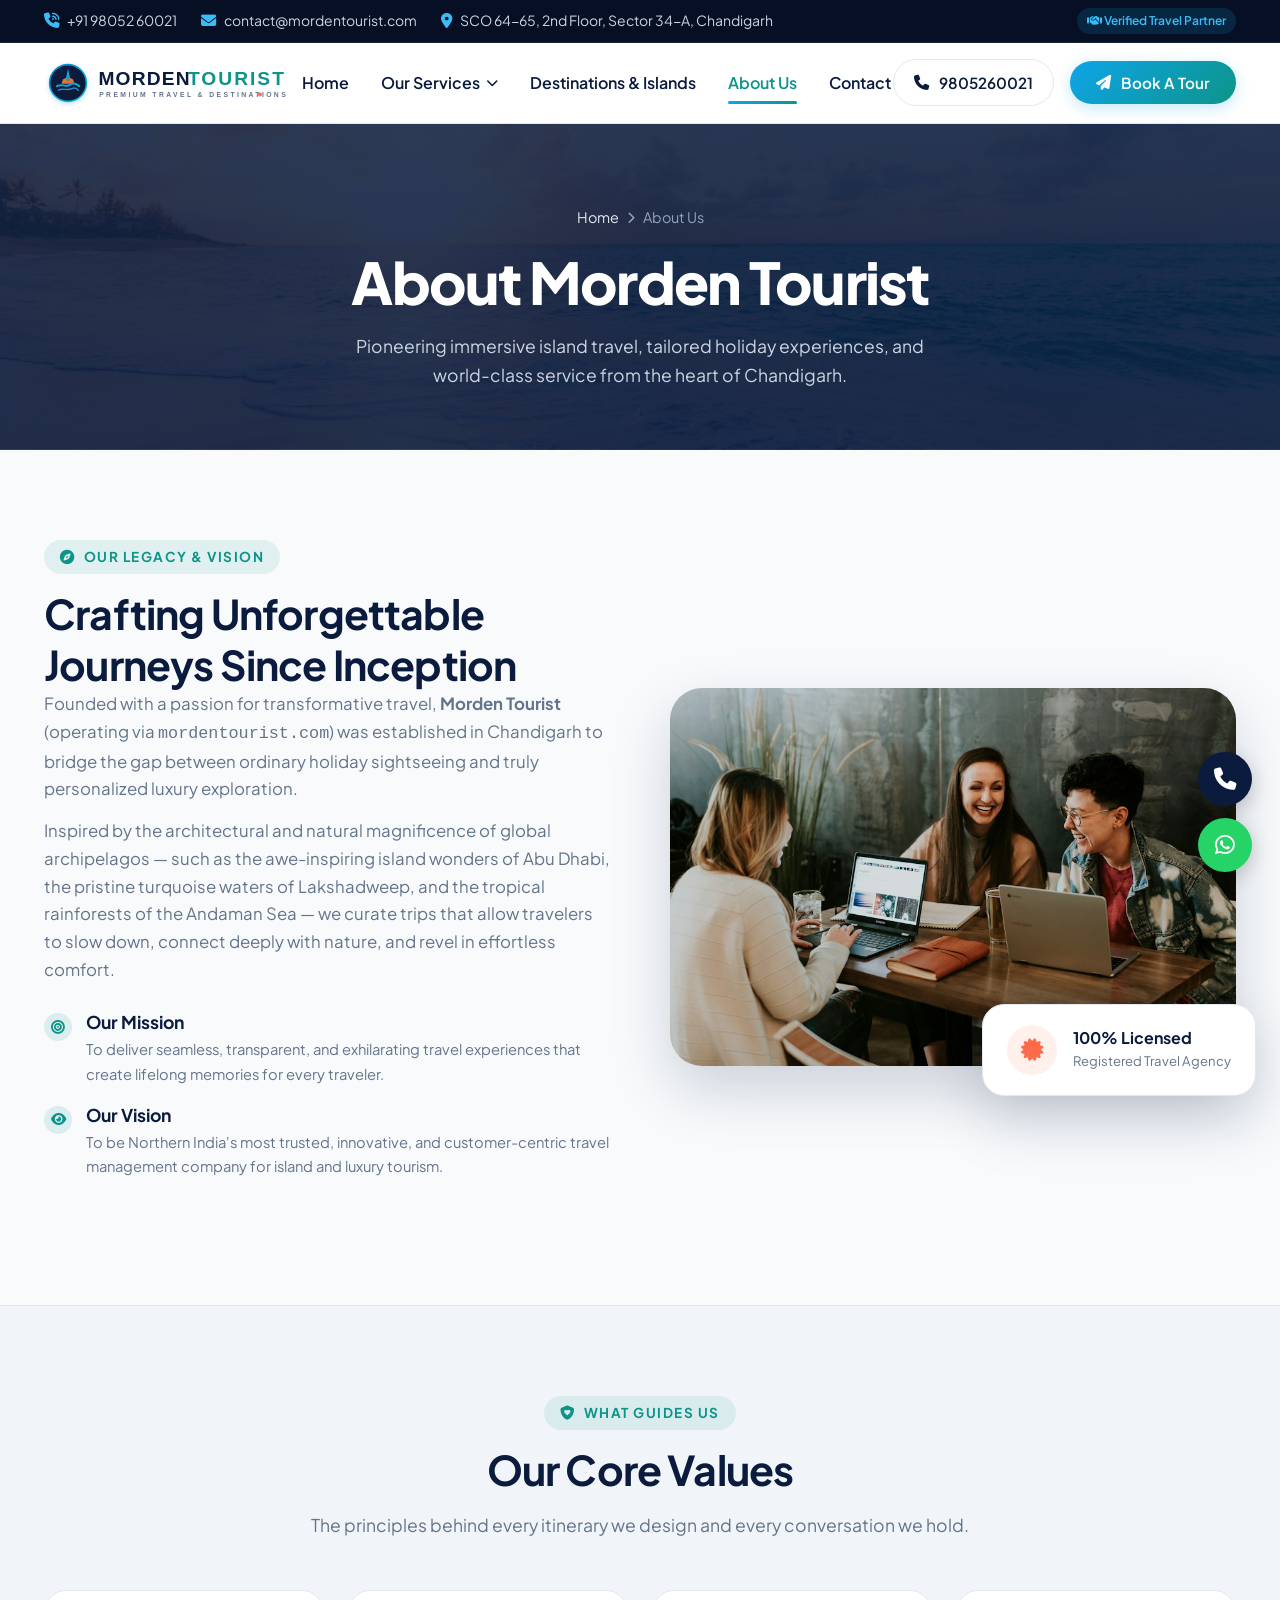
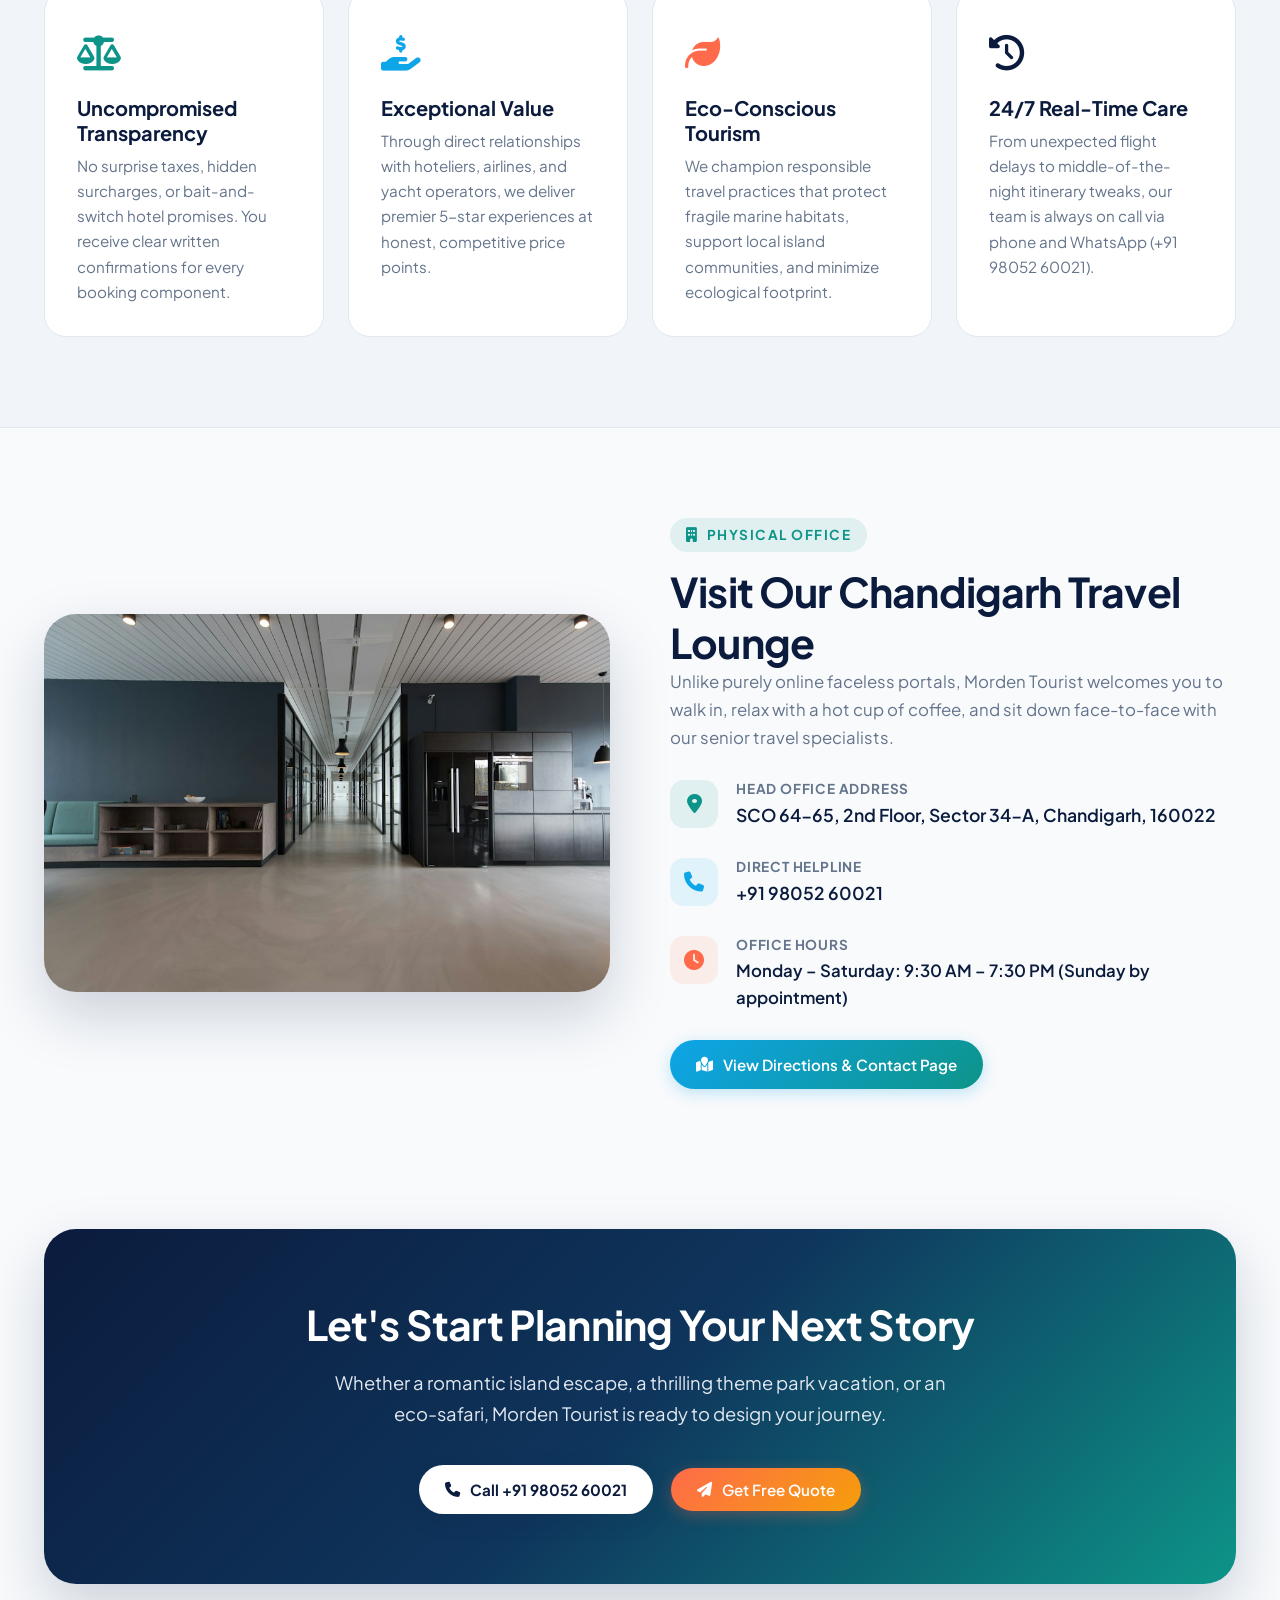
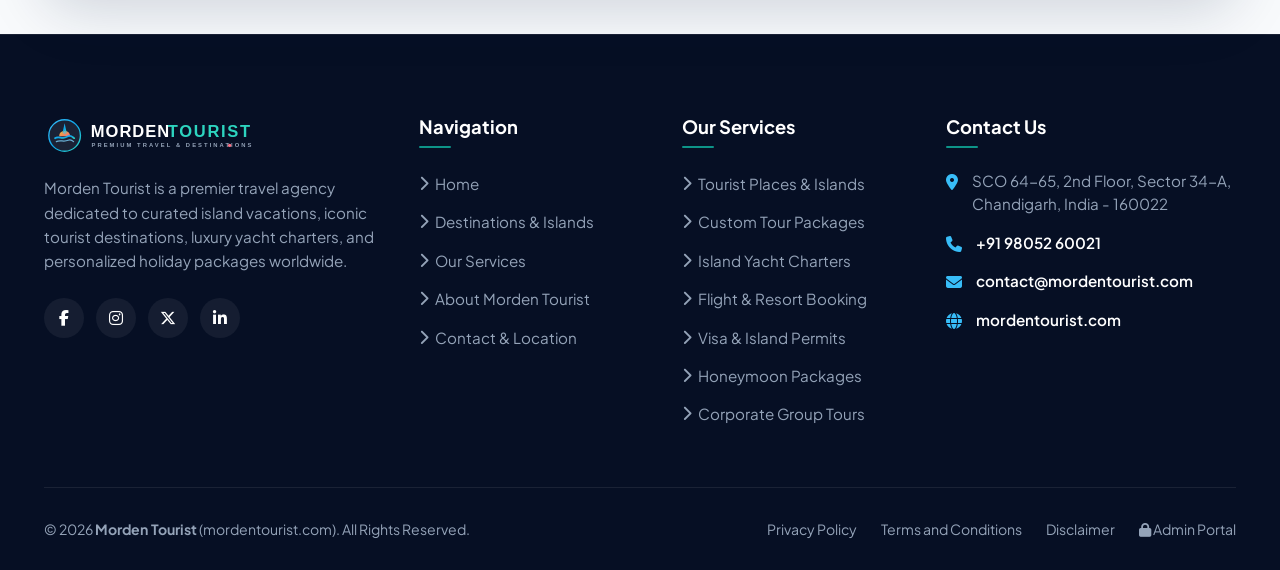
==== commit 858034a4: "Update contact and WhatsApp helpline number to +91 98052 60021 (9805260021)" ====
--- a/about.html
+++ b/about.html
@@ -29,9 +29,9 @@
   <div class="top-bar">
     <div class="container top-bar-inner">
       <div class="top-bar-info">
-        <a href="tel:8351917891" class="top-bar-item">
+        <a href="tel:9805260021" class="top-bar-item">
           <i class="fa-solid fa-phone-volume"></i>
-          <span>+91 83519 17891</span>
+          <span>+91 98052 60021</span>
         </a>
         <a href="mailto:contact@mordentourist.com" class="top-bar-item">
           <i class="fa-solid fa-envelope"></i>
@@ -118,8 +118,8 @@
       </nav>
 
       <div class="nav-actions">
-        <a href="tel:8351917891" class="btn btn-outline" style="padding: 10px 20px;">
-          <i class="fa-solid fa-phone"></i> 8351917891
+        <a href="tel:9805260021" class="btn btn-outline" style="padding: 10px 20px;">
+          <i class="fa-solid fa-phone"></i> 9805260021
         </a>
         <button class="btn btn-primary open-booking-modal" data-dest="About Us Consultation">
           <i class="fa-solid fa-paper-plane"></i> Book A Tour
@@ -227,7 +227,7 @@
         <div class="stat-item" style="background: #FFFFFF; padding: 32px; border-radius: var(--radius-lg); border: 1px solid var(--color-border);">
           <div style="font-size: 2.2rem; color: var(--color-primary); margin-bottom: 14px;"><i class="fa-solid fa-clock-rotate-left"></i></div>
           <h4 style="margin-bottom: 8px;">24/7 Real-Time Care</h4>
-          <p style="font-size: 0.95rem; margin: 0;">From unexpected flight delays to middle-of-the-night itinerary tweaks, our team is always on call via phone and WhatsApp (+91 83519 17891).</p>
+          <p style="font-size: 0.95rem; margin: 0;">From unexpected flight delays to middle-of-the-night itinerary tweaks, our team is always on call via phone and WhatsApp (+91 98052 60021).</p>
         </div>
       </div>
     </div>
@@ -266,7 +266,7 @@
               </div>
               <div class="contact-text">
                 <h5 style="color: var(--color-text-muted);">Direct Helpline</h5>
-                <p><a href="tel:8351917891" style="color: var(--color-primary); font-size: 1.1rem;">+91 83519 17891</a></p>
+                <p><a href="tel:9805260021" style="color: var(--color-primary); font-size: 1.1rem;">+91 98052 60021</a></p>
               </div>
             </div>
 
@@ -298,8 +298,8 @@
           Whether a romantic island escape, a thrilling theme park vacation, or an eco-safari, Morden Tourist is ready to design your journey.
         </p>
         <div class="cta-btn-group">
-          <a href="tel:8351917891" class="btn btn-white">
-            <i class="fa-solid fa-phone"></i> Call +91 83519 17891
+          <a href="tel:9805260021" class="btn btn-white">
+            <i class="fa-solid fa-phone"></i> Call +91 98052 60021
           </a>
           <button class="btn btn-coral open-booking-modal" data-dest="Custom Trip Consultation">
             <i class="fa-solid fa-paper-plane"></i> Get Free Quote
@@ -360,7 +360,7 @@
           </div>
           <div class="footer-contact-item">
             <i class="fa-solid fa-phone"></i>
-            <p><a href="tel:8351917891">+91 83519 17891</a></p>
+            <p><a href="tel:9805260021">+91 98052 60021</a></p>
           </div>
           <div class="footer-contact-item">
             <i class="fa-solid fa-envelope"></i>
@@ -408,7 +408,7 @@
         <div class="form-group-row">
           <div class="form-group">
             <label for="modalPhone">Phone / WhatsApp Number *</label>
-            <input type="tel" id="modalPhone" class="form-control" placeholder="e.g. 8351917891" required>
+            <input type="tel" id="modalPhone" class="form-control" placeholder="e.g. 9805260021" required>
           </div>
           <div class="form-group">
             <label for="modalEmail">Email Address *</label>
@@ -443,7 +443,7 @@
         </div>
 
         <button type="submit" class="btn btn-coral" style="width: 100%; padding: 14px; font-size: 1rem; display: flex; align-items: center; justify-content: center; gap: 8px;">
-          <i class="fa-brands fa-whatsapp" style="font-size: 1.25rem;"></i> Send Inquiry to WhatsApp (+91 83519 17891)
+          <i class="fa-brands fa-whatsapp" style="font-size: 1.25rem;"></i> Send Inquiry to WhatsApp (+91 98052 60021)
         </button>
         <p style="font-size: 0.8rem; color: var(--color-text-muted); text-align: center; margin-top: 10px; margin-bottom: 0;">
           <i class="fa-solid fa-bolt" style="color: #25D366;"></i> Instant WhatsApp response from our Chandigarh specialists.
@@ -457,10 +457,10 @@
     <button class="back-to-top" id="backToTop" aria-label="Back to top">
       <i class="fa-solid fa-arrow-up"></i>
     </button>
-    <a href="tel:8351917891" class="float-btn float-phone" aria-label="Call Morden Tourist">
+    <a href="tel:9805260021" class="float-btn float-phone" aria-label="Call Morden Tourist">
       <i class="fa-solid fa-phone"></i>
     </a>
-    <a href="https://wa.me/918351917891?text=Hello%20Morden%20Tourist,%20I%20would%20like%20to%20know%20more%20about%20your%20agency." target="_blank" rel="noopener" class="float-btn float-whatsapp" aria-label="Chat on WhatsApp">
+    <a href="https://wa.me/919805260021?text=Hello%20Morden%20Tourist,%20I%20would%20like%20to%20know%20more%20about%20your%20agency." target="_blank" rel="noopener" class="float-btn float-whatsapp" aria-label="Chat on WhatsApp">
       <i class="fa-brands fa-whatsapp"></i>
     </a>
   </div>
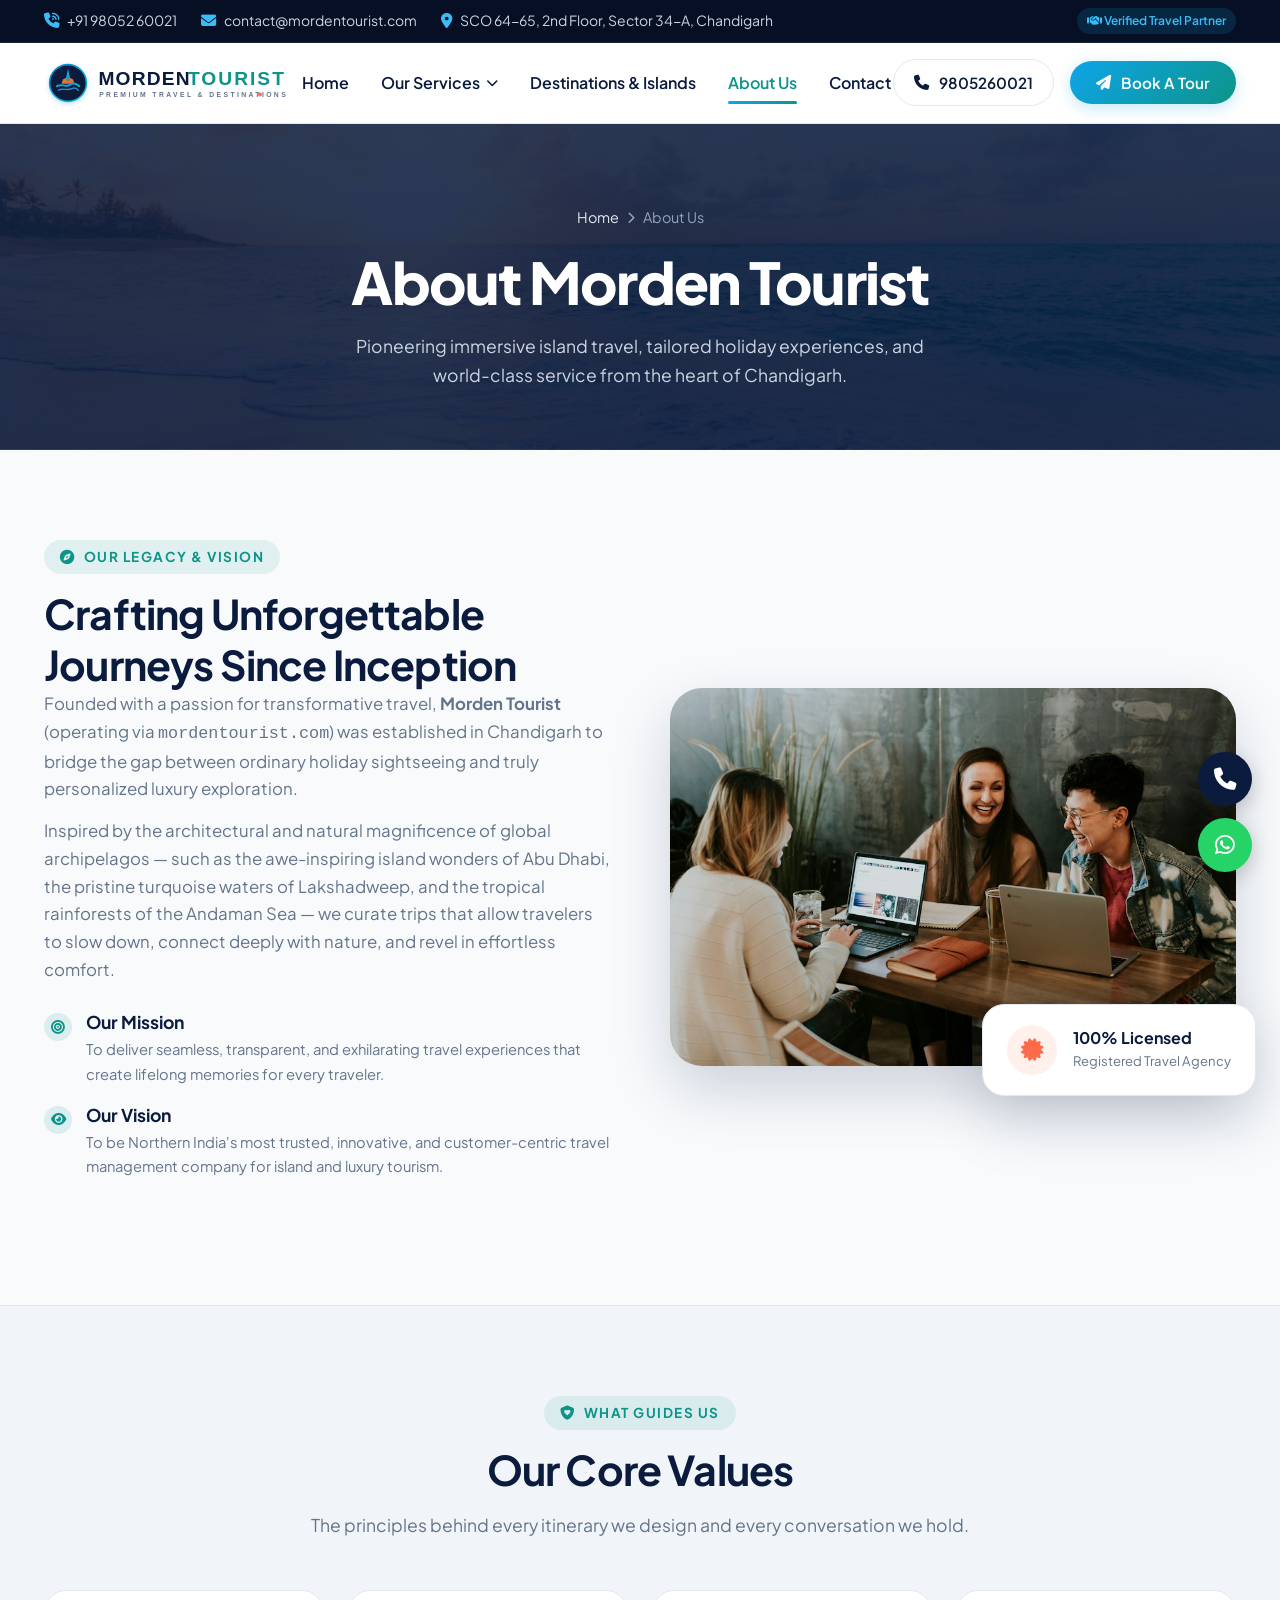
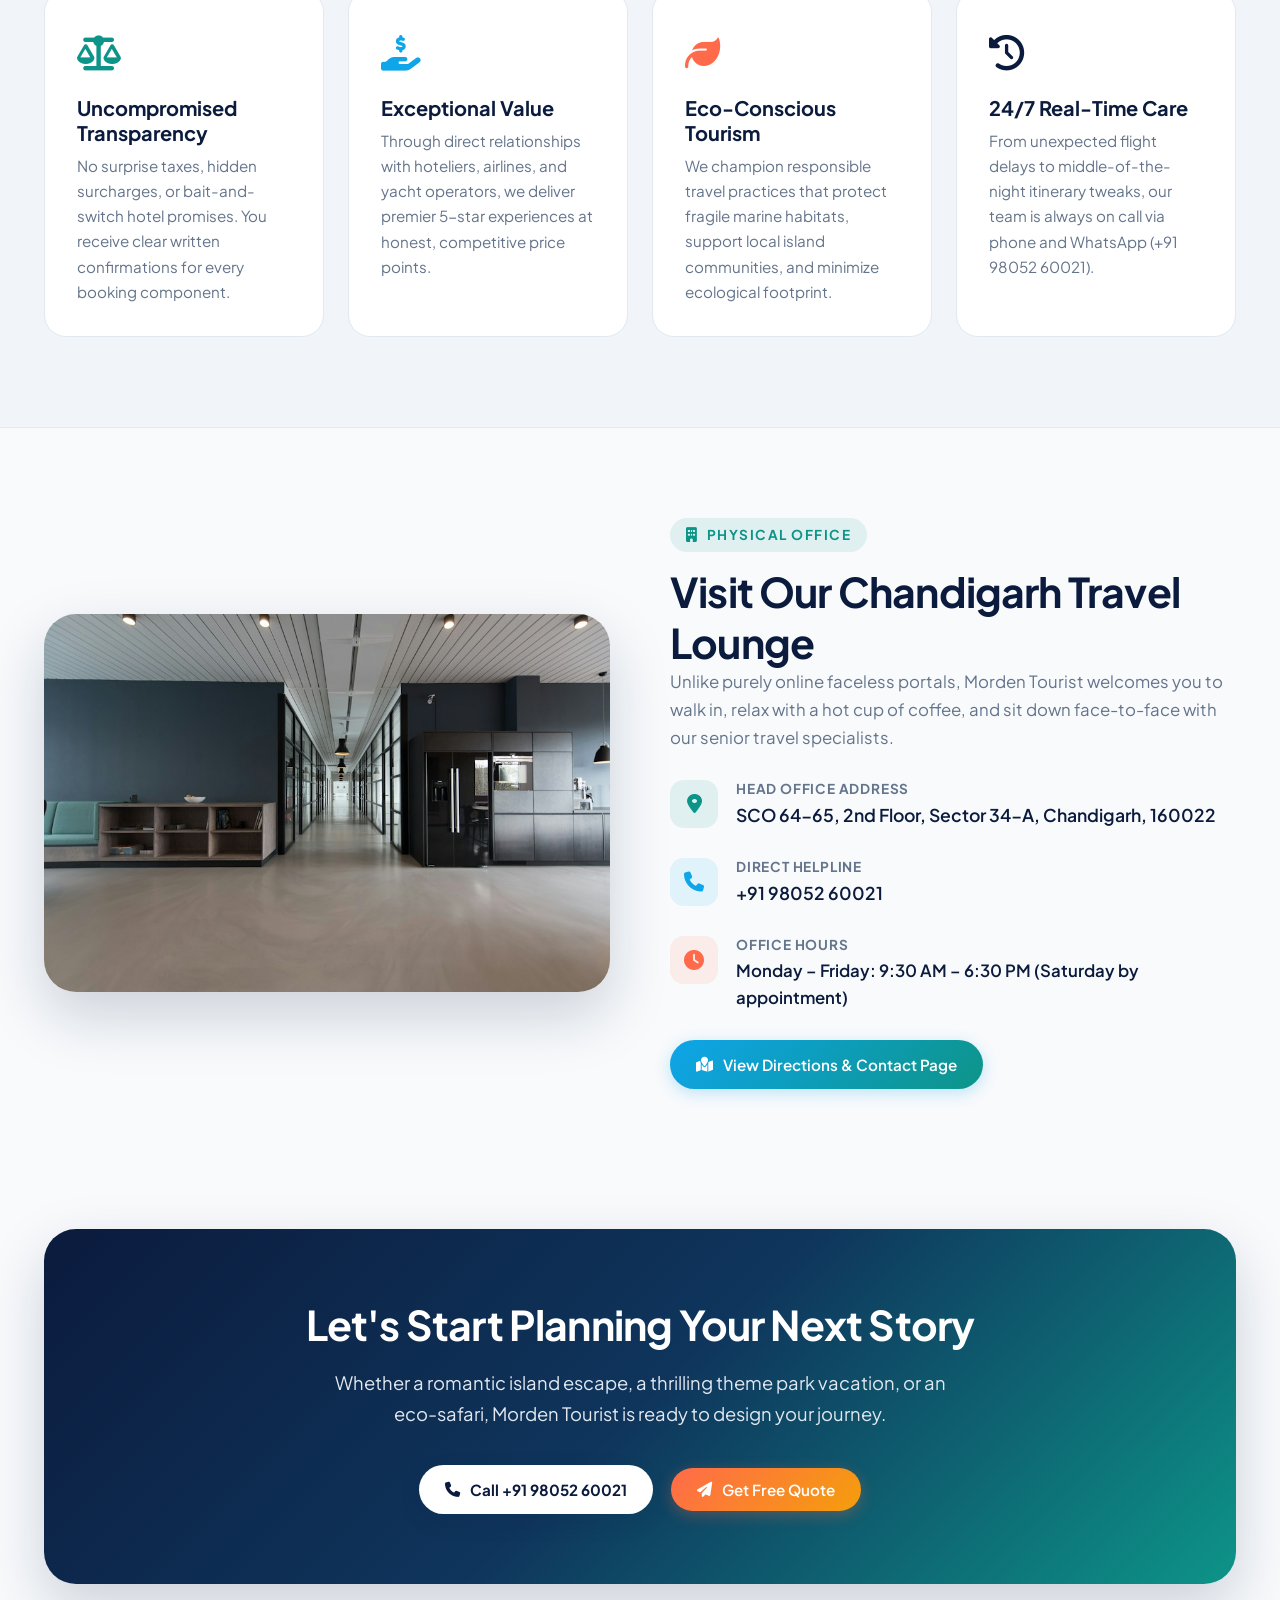
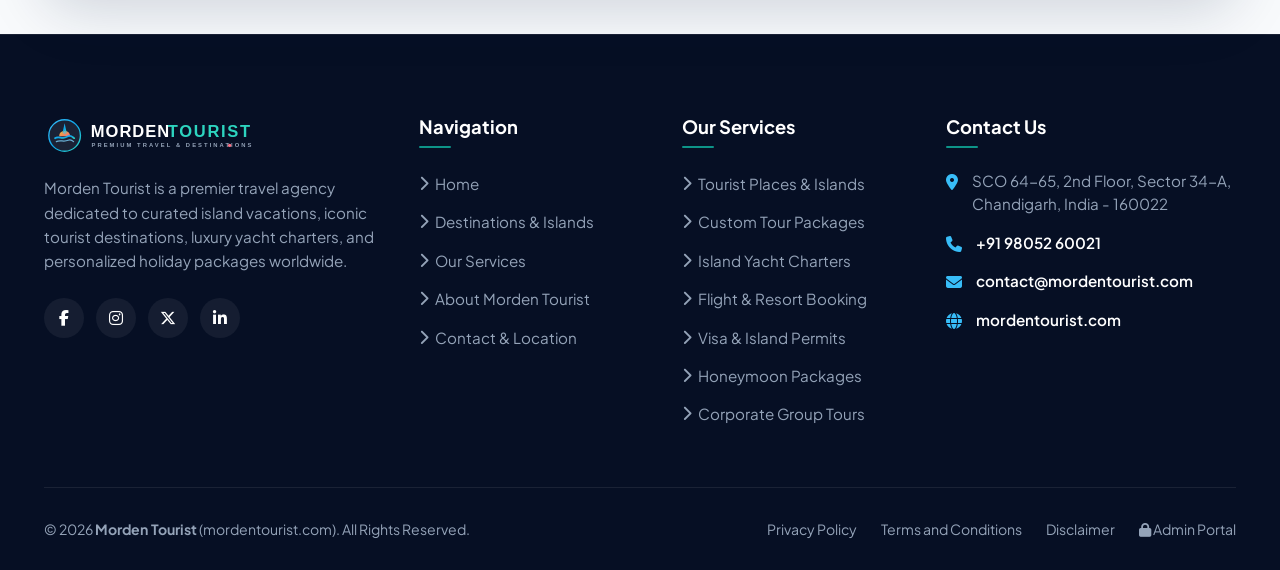
==== commit 7c11c8c1: "Update office hours to Monday – Friday: 9:30 AM – 6:30 PM (Saturday by appointment)" ====
--- a/about.html
+++ b/about.html
@@ -1,4 +1,4 @@
-﻿<!DOCTYPE html>
+<!DOCTYPE html>
 <html lang="en">
 <head>
   <meta charset="UTF-8">
@@ -276,7 +276,7 @@
               </div>
               <div class="contact-text">
                 <h5 style="color: var(--color-text-muted);">Office Hours</h5>
-                <p style="color: var(--color-primary); font-size: 1.05rem;">Monday – Saturday: 9:30 AM – 7:30 PM (Sunday by appointment)</p>
+                <p style="color: var(--color-primary); font-size: 1.05rem;">Monday – Friday: 9:30 AM – 6:30 PM (Saturday by appointment)</p>
               </div>
             </div>
           </div>
